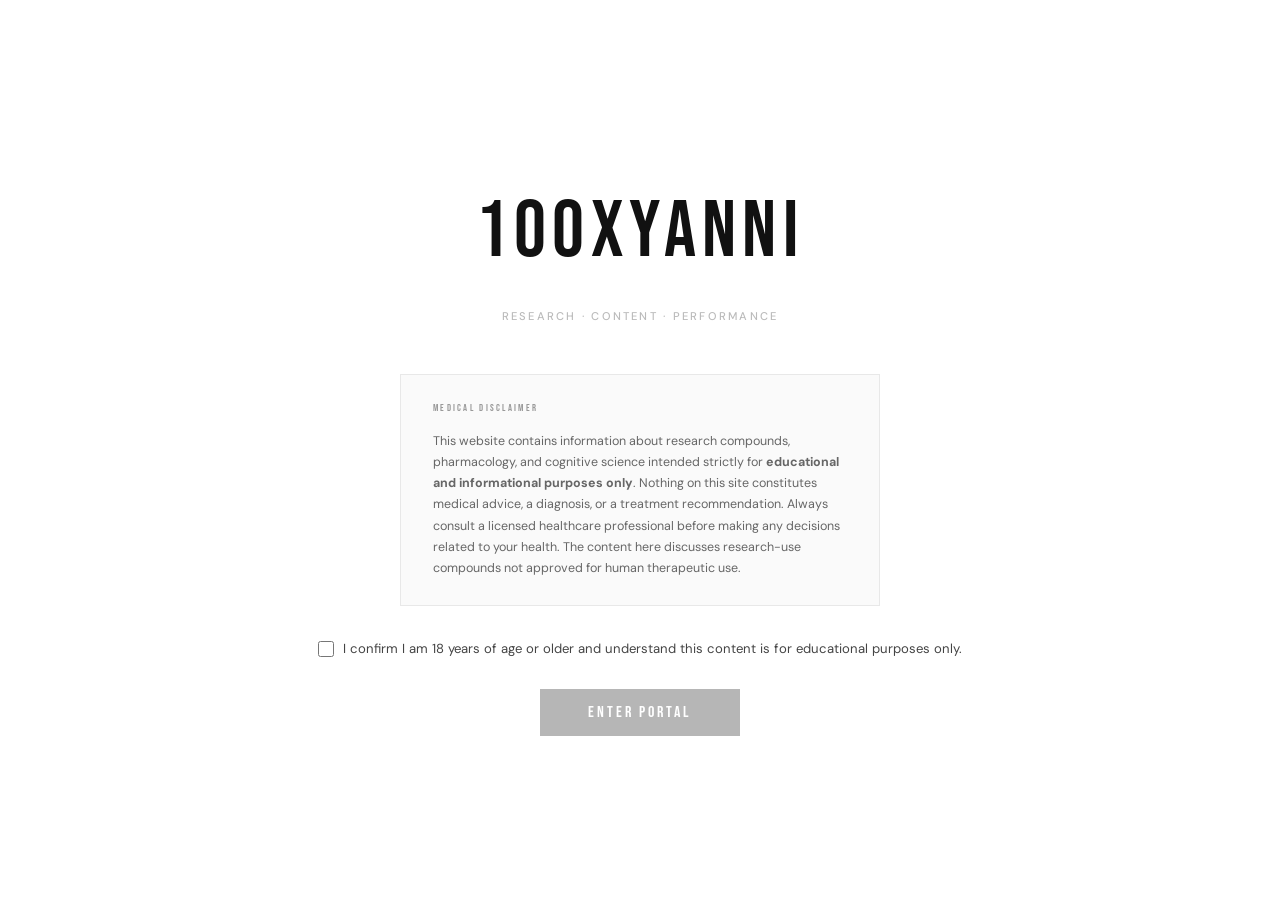
==== index.html @ d6dee9c2 "initial site" ====
<!DOCTYPE html>
<html lang="en">
<head>
  <meta charset="UTF-8" />
  <meta name="viewport" content="width=device-width, initial-scale=1.0" />
  <title>100X Yanni — Research. Content. Performance.</title>
  <link rel="stylesheet" href="assets/style.css" />
  <style>
    /* ── AGE GATE ── */
    #age-gate {
      position: fixed;
      inset: 0;
      background: #fff;
      z-index: 9999;
      display: flex;
      align-items: center;
      justify-content: center;
      flex-direction: column;
      text-align: center;
      padding: 2rem;
    }

    #age-gate .gate-logo {
      font-family: 'Bebas Neue', sans-serif;
      font-size: clamp(2.5rem, 8vw, 5rem);
      letter-spacing: 0.08em;
      color: #111;
      margin-bottom: 0.4rem;
    }

    #age-gate .gate-tagline {
      font-size: 0.7rem;
      font-weight: 500;
      letter-spacing: 0.2em;
      text-transform: uppercase;
      color: #bbb;
      margin-bottom: 3rem;
    }

    #age-gate .disclaimer-box {
      max-width: 480px;
      background: #fafafa;
      border: 1px solid #e8e8e8;
      padding: 1.6rem 2rem;
      margin-bottom: 2rem;
      text-align: left;
    }

    #age-gate .disclaimer-box .d-label {
      font-family: 'Bebas Neue', sans-serif;
      font-size: 0.65rem;
      letter-spacing: 0.22em;
      color: #999;
      margin-bottom: 0.8rem;
      display: block;
    }

    #age-gate .disclaimer-box p {
      font-size: 0.78rem;
      color: #666;
      line-height: 1.7;
    }

    #age-gate .age-check {
      display: flex;
      align-items: center;
      gap: 0.6rem;
      margin-bottom: 1.8rem;
      font-size: 0.82rem;
      color: #444;
      cursor: pointer;
    }

    #age-gate .age-check input {
      width: 16px;
      height: 16px;
      cursor: pointer;
      accent-color: #111;
    }

    #age-gate .enter-btn {
      font-family: 'Bebas Neue', sans-serif;
      font-size: 1rem;
      letter-spacing: 0.18em;
      background: #111;
      color: #fff;
      border: none;
      padding: 14px 48px;
      cursor: pointer;
      opacity: 0.3;
      pointer-events: none;
      transition: opacity 0.2s;
    }

    #age-gate .enter-btn.ready {
      opacity: 1;
      pointer-events: all;
    }

    #age-gate .enter-btn.ready:hover { opacity: 0.8; }

    /* ── SITE (hidden until gate passed) ── */
    #site { display: none; }

    /* ── HERO ── */
    .hero {
      padding: 5rem 2.5rem 4rem;
      max-width: 1100px;
      margin: 0 auto;
      border-bottom: 1px solid var(--border);
    }

    .hero h1 {
      font-family: 'Bebas Neue', sans-serif;
      font-size: clamp(3rem, 7vw, 5.5rem);
      line-height: 0.95;
      letter-spacing: 0.02em;
      color: var(--text);
      max-width: 760px;
      margin-bottom: 1.2rem;
    }

    .hero-sub {
      font-size: 0.9rem;
      color: var(--muted);
      max-width: 480px;
      line-height: 1.7;
      margin-bottom: 2rem;
    }

    .hero-actions { display: flex; align-items: center; gap: 1rem; flex-wrap: wrap; }

    .btn-primary {
      display: inline-block;
      background: var(--text);
      color: var(--bg);
      font-family: 'Bebas Neue', sans-serif;
      font-size: 0.9rem;
      letter-spacing: 0.14em;
      padding: 10px 24px;
      border: 1px solid var(--text);
      transition: opacity 0.15s;
    }

    .btn-primary:hover { opacity: 0.8; }

    .btn-ghost {
      display: inline-block;
      font-family: 'Bebas Neue', sans-serif;
      font-size: 0.9rem;
      letter-spacing: 0.14em;
      color: var(--muted);
      border: 1px solid var(--border);
      padding: 10px 24px;
      transition: border-color 0.15s, color 0.15s;
    }

    .btn-ghost:hover { border-color: var(--text); color: var(--text); }

    /* ── STATS ── */
    .stats {
      display: flex;
      gap: 3rem;
      padding: 1.6rem 2.5rem;
      max-width: 1100px;
      margin: 0 auto;
      border-bottom: 1px solid var(--border);
      flex-wrap: wrap;
    }

    .stat { display: flex; flex-direction: column; gap: 2px; }
    .stat-num { font-family: 'Bebas Neue', sans-serif; font-size: 1.6rem; letter-spacing: 0.04em; color: var(--text); }
    .stat-label { font-size: 0.62rem; font-weight: 500; letter-spacing: 0.1em; text-transform: uppercase; color: var(--muted); }

    /* ── HOME SECTION ── */
    .home-section { max-width: 1100px; margin: 0 auto; padding: 3rem 2.5rem; border-bottom: 1px solid var(--border); }

    .section-hdr { display: flex; align-items: flex-end; justify-content: space-between; margin-bottom: 1.8rem; }
    .section-hdr h2 { font-family: 'Bebas Neue', sans-serif; font-size: 1.4rem; letter-spacing: 0.08em; color: var(--text); }
    .section-hdr a { font-size: 0.68rem; font-weight: 600; letter-spacing: 0.1em; text-transform: uppercase; color: var(--muted); transition: color 0.15s; }
    .section-hdr a:hover { color: var(--text); }

    /* ── VIDEOS ── */
    .video-grid { display: grid; grid-template-columns: 1fr 1fr; gap: 1px; background: var(--border); }

    .vid-card { background: var(--bg); display: flex; flex-direction: column; }

    .vid-card .embed-wrap {
      position: relative;
      padding-bottom: 56.25%;
      background: #f5f5f5;
    }

    .vid-card .embed-wrap iframe {
      position: absolute;
      inset: 0;
      width: 100%;
      height: 100%;
      border: none;
    }

    .vid-card .vid-info { padding: 1.2rem; }

    .vid-card h3 {
      font-family: 'Bebas Neue', sans-serif;
      font-size: 1rem;
      letter-spacing: 0.03em;
      color: var(--text);
      line-height: 1.25;
      margin-bottom: 6px;
    }

    .vid-card .card-meta { font-size: 0.7rem; color: var(--muted); }

    .yt-cta {
      display: inline-flex;
      align-items: center;
      gap: 6px;
      margin-top: 1.5rem;
      font-family: 'Bebas Neue', sans-serif;
      font-size: 0.9rem;
      letter-spacing: 0.14em;
      background: #ff0000;
      color: #fff;
      padding: 10px 22px;
      transition: opacity 0.15s;
    }

    .yt-cta:hover { opacity: 0.85; }
    .yt-cta svg { width: 16px; height: 16px; fill: #fff; }

    /* ── BLOG LIST ── */
    .post-list-rows { display: flex; flex-direction: column; }

    .post-row {
      display: grid;
      grid-template-columns: 70px 1fr 56px;
      gap: 1.2rem;
      align-items: start;
      padding: 1.2rem 0;
      border-bottom: 1px solid var(--border);
      cursor: pointer;
      transition: opacity 0.15s;
    }

    .post-row:hover { opacity: 0.6; }
    .post-row:last-child { border-bottom: none; }
    .post-date { font-size: 0.68rem; color: var(--muted); padding-top: 3px; }
    .post-row-title { font-family: 'Bebas Neue', sans-serif; font-size: 1rem; letter-spacing: 0.03em; color: var(--text); line-height: 1.25; margin-bottom: 3px; }
    .post-row-excerpt { font-size: 0.76rem; color: var(--muted); line-height: 1.5; }
    .post-time { font-size: 0.65rem; color: #ccc; text-align: right; padding-top: 3px; }

    /* ── COGNITIVE CARDS ── */
    .cog-cards { display: grid; grid-template-columns: repeat(3,1fr); gap: 1px; background: var(--border); }

    .cog-card {
      background: var(--bg);
      padding: 1.6rem;
      display: flex;
      flex-direction: column;
      gap: 0.6rem;
      transition: background 0.15s;
    }

    .cog-card:hover { background: var(--bg2); }
    .cog-card .c-type { font-size: 0.6rem; font-weight: 700; letter-spacing: 0.14em; text-transform: uppercase; color: var(--muted); }
    .cog-card .c-name { font-family: 'Bebas Neue', sans-serif; font-size: 1.3rem; letter-spacing: 0.04em; color: var(--text); }
    .cog-card p { font-size: 0.78rem; color: var(--muted); line-height: 1.55; }

    @media (max-width: 760px) {
      .video-grid { grid-template-columns: 1fr; }
      .cog-cards { grid-template-columns: 1fr; }
      .hero { padding: 3rem 1.2rem 2.5rem; }
      .stats, .home-section { padding-left: 1.2rem; padding-right: 1.2rem; }
      .post-row { grid-template-columns: 56px 1fr; }
      .post-time { display: none; }
    }
  </style>
</head>
<body>

  <!-- ── AGE GATE ── -->
  <div id="age-gate">
    <div class="gate-logo">100XYANNI</div>
    <div class="gate-tagline">Research · Content · Performance</div>

    <div class="disclaimer-box">
      <span class="d-label">Medical Disclaimer</span>
      <p>This website contains information about research compounds, pharmacology, and cognitive science intended strictly for <strong>educational and informational purposes only</strong>. Nothing on this site constitutes medical advice, a diagnosis, or a treatment recommendation. Always consult a licensed healthcare professional before making any decisions related to your health. The content here discusses research-use compounds not approved for human therapeutic use.</p>
    </div>

    <label class="age-check">
      <input type="checkbox" id="age-confirm" onchange="checkGate()" />
      I confirm I am 18 years of age or older and understand this content is for educational purposes only.
    </label>

    <button class="enter-btn" id="enter-btn" onclick="enterSite()">Enter Portal</button>
  </div>

  <!-- ── MAIN SITE ── -->
  <div id="site">

    <!-- SOCIAL STRIP -->
    <div class="social-strip">
      <a href="https://www.tiktok.com/@yannijereissati" target="_blank" rel="noopener" class="s-btn">
        <svg viewBox="0 0 24 24" fill="currentColor"><path d="M19.59 6.69a4.83 4.83 0 01-3.77-4.25V2h-3.45v13.67a2.89 2.89 0 01-2.88 2.5 2.89 2.89 0 01-2.89-2.89 2.89 2.89 0 012.89-2.89c.28 0 .54.04.79.1V9.01a6.32 6.32 0 00-.79-.05 6.34 6.34 0 00-6.34 6.34 6.34 6.34 0 006.34 6.34 6.34 6.34 0 006.33-6.34V8.75a8.16 8.16 0 004.77 1.52V6.82a4.85 4.85 0 01-1-.13z"/></svg>
        TikTok
      </a>
      <a href="https://www.instagram.com/100xyanni" target="_blank" rel="noopener" class="s-btn">
        <svg viewBox="0 0 24 24" fill="currentColor"><path d="M12 2.163c3.204 0 3.584.012 4.85.07 3.252.148 4.771 1.691 4.919 4.919.058 1.265.069 1.645.069 4.849 0 3.205-.012 3.584-.069 4.849-.149 3.225-1.664 4.771-4.919 4.919-1.266.058-1.644.07-4.85.07-3.204 0-3.584-.012-4.849-.07-3.26-.149-4.771-1.699-4.919-4.92-.058-1.265-.07-1.644-.07-4.849 0-3.204.013-3.583.07-4.849.149-3.227 1.664-4.771 4.919-4.919 1.266-.057 1.645-.069 4.849-.069zM12 0C8.741 0 8.333.014 7.053.072 2.695.272.273 2.69.073 7.052.014 8.333 0 8.741 0 12c0 3.259.014 3.668.072 4.948.2 4.358 2.618 6.78 6.98 6.98C8.333 23.986 8.741 24 12 24c3.259 0 3.668-.014 4.948-.072 4.354-.2 6.782-2.618 6.979-6.98.059-1.28.073-1.689.073-4.948 0-3.259-.014-3.667-.072-4.947-.196-4.354-2.617-6.78-6.979-6.98C15.668.014 15.259 0 12 0zm0 5.838a6.162 6.162 0 100 12.324 6.162 6.162 0 000-12.324zM12 16a4 4 0 110-8 4 4 0 010 8zm6.406-11.845a1.44 1.44 0 100 2.881 1.44 1.44 0 000-2.881z"/></svg>
        Instagram
      </a>
      <a href="https://www.twitter.com/100xyanni" target="_blank" rel="noopener" class="s-btn">
        <svg viewBox="0 0 24 24" fill="currentColor"><path d="M18.244 2.25h3.308l-7.227 8.26 8.502 11.24H16.17l-4.714-6.231-5.401 6.231H2.748l7.73-8.835L1.254 2.25H8.08l4.259 5.63L18.244 2.25zm-1.161 17.52h1.833L7.084 4.126H5.117L17.083 19.77z"/></svg>
        X
      </a>
    </div>

    <!-- NAV -->
    <nav>
      <a href="index.html" class="nav-logo">100XYANNI</a>
      <ul class="nav-links">
        <li><a href="blog/index.html">Blog</a></li>
        <li><a href="videos.html">Videos</a></li>
        <li><a href="cognitive/index.html">Cognitive</a></li>
        <li><a href="sources.html">Sources</a></li>
      </ul>
    </nav>

    <!-- HERO -->
    <section class="hero">
      <p class="section-label">Research · Content · Performance</p>
      <h1>The Research Broken Down For You</h1>
      <p class="hero-sub">Deep dives into compounds, protocols, and the science behind performance — written to accompany the videos and go further than what fits on screen.</p>
      <div class="hero-actions">
        <a href="blog/index.html" class="btn-primary">Read the Blog</a>
        <a href="videos.html" class="btn-ghost">Watch the Videos</a>
      </div>
    </section>

    <!-- STATS -->
    <div class="stats">
      <div class="stat"><span class="stat-num">40+</span><span class="stat-label">Research Posts</span></div>
      <div class="stat"><span class="stat-num">20+</span><span class="stat-label">Topics Covered</span></div>
      <div class="stat"><span class="stat-num">200+</span><span class="stat-label">Sources Cited</span></div>
      <div class="stat"><span class="stat-num">100X</span><span class="stat-label">The Standard</span></div>
    </div>

    <!-- VIDEOS -->
    <section class="home-section">
      <div class="section-hdr">
        <h2>Latest Videos</h2>
        <a href="https://www.youtube.com/@yannislongevity" target="_blank" rel="noopener">View Channel →</a>
      </div>

      <div class="video-grid">

        <div class="vid-card">
          <div class="embed-wrap">
            <!-- VIDEO 1: "The Most Important Molecule For Cognition" -->
            <!-- Replace g7FVEpNlcwI with the ID from your YouTube URL e.g. youtube.com/watch?v=XXXXX -->
            <iframe
              src="https://www.youtube.com/embed/g7FVEpNlcwI"
              title="The Most Important Molecule For Cognition"
              allow="accelerometer; autoplay; clipboard-write; encrypted-media; gyroscope; picture-in-picture"
              allowfullscreen>
            </iframe>
          </div>
          <div class="vid-info">
            <h3>The Most Important Molecule For Cognition</h3>
            <div class="card-meta">@yannislongevity · 11:12</div>
          </div>
        </div>

        <div class="vid-card">
          <div class="embed-wrap">
            <!-- VIDEO 2: "What Is Cognition" -->
            <!-- Replace OhibuKfQvb4 with the ID from your YouTube URL -->
            <iframe
              src="https://www.youtube.com/embed/OhibuKfQvb4"
              title="What Is Cognition"
              allow="accelerometer; autoplay; clipboard-write; encrypted-media; gyroscope; picture-in-picture"
              allowfullscreen>
            </iframe>
          </div>
          <div class="vid-info">
            <h3>What Is Cognition</h3>
            <div class="card-meta">@yannislongevity · 13:05</div>
          </div>
        </div>

      </div>

      <div style="margin-top:1.5rem">
        <a href="https://www.youtube.com/@yannislongevity" target="_blank" rel="noopener" class="yt-cta">
          <svg viewBox="0 0 24 24"><path d="M23.498 6.186a3.016 3.016 0 00-2.122-2.136C19.505 3.545 12 3.545 12 3.545s-7.505 0-9.377.505A3.017 3.017 0 00.502 6.186C0 8.07 0 12 0 12s0 3.93.502 5.814a3.016 3.016 0 002.122 2.136c1.871.505 9.376.505 9.376.505s7.505 0 9.377-.505a3.015 3.015 0 002.122-2.136C24 15.93 24 12 24 12s0-3.93-.502-5.814zM9.545 15.568V8.432L15.818 12l-6.273 3.568z"/></svg>
          Watch on YouTube
        </a>
      </div>
    </section>

    <!-- LATEST POSTS -->
    <section class="home-section">
      <div class="section-hdr">
        <h2>Latest Posts</h2>
        <a href="blog/index.html">All Posts →</a>
      </div>
      <div class="post-list-rows">
        <a href="blog/post-template.html" class="post-row">
          <span class="post-date">Jun 20</span>
          <div>
            <div class="post-row-title">BPC-157: The Repair Peptide They Don't Talk About</div>
            <div class="post-row-excerpt">Gut-derived peptide, tendon repair, dopamine modulation, and what the research actually shows.</div>
          </div>
          <span class="post-time">12 min</span>
        </a>
        <a href="blog/post-template.html" class="post-row">
          <span class="post-date">Jun 14</span>
          <div>
            <div class="post-row-title">Retatrutide: What the GLP-1 Conversation Is Missing</div>
            <div class="post-row-excerpt">Triple agonist mechanism and body composition data in research context.</div>
          </div>
          <span class="post-time">10 min</span>
        </a>
        <a href="blog/post-template.html" class="post-row">
          <span class="post-date">Jun 8</span>
          <div>
            <div class="post-row-title">The Recomp Stack: How These Compounds Work Together</div>
            <div class="post-row-excerpt">Mechanistic breakdown of fat loss and muscle retention in a research context.</div>
          </div>
          <span class="post-time">14 min</span>
        </a>
        <a href="blog/post-template.html" class="post-row">
          <span class="post-date">May 22</span>
          <div>
            <div class="post-row-title">Semax and Selank: The Cognitive Stack</div>
            <div class="post-row-excerpt">BDNF upregulation, anxiolysis, and nootropic properties that hold up in the literature.</div>
          </div>
          <span class="post-time">11 min</span>
        </a>
      </div>
    </section>

    <!-- COGNITIVE -->
    <section class="home-section">
      <div class="section-hdr">
        <h2>Cognitive</h2>
        <a href="cognitive/index.html">All Lessons →</a>
      </div>
      <div class="cog-cards">
        <a href="cognitive/bdnf.html" class="cog-card">
          <div class="c-type">Growth Factor</div>
          <div class="c-name">BDNF</div>
          <p>What upregulates it, lifestyle inputs, peptides, and pharmacological connections.</p>
        </a>
        <a href="cognitive/ssri.html" class="cog-card">
          <div class="c-type">Pharmacology</div>
          <div class="c-name">SSRIs & SNRIs</div>
          <p>Mechanism, the chemical imbalance myth, cognitive effects, BDNF link.</p>
        </a>
        <a href="cognitive/amphetamines.html" class="cog-card">
          <div class="c-type">Stimulant</div>
          <div class="c-name">Amphetamines</div>
          <p>Reverse transport, VMAT2 disruption, tolerance, dopamine downregulation.</p>
        </a>
        <a href="cognitive/wakefulness.html" class="cog-card">
          <div class="c-type">Wakefulness</div>
          <div class="c-name">Modafinil & Caffeine</div>
          <p>Orexin system, adenosine antagonism, strategic use.</p>
        </a>
        <a href="cognitive/index.html" class="cog-card">
          <div class="c-type">Neurotransmitter</div>
          <div class="c-name">Dopamine</div>
          <p>Executive function, working memory, reward pathways, PFC signaling.</p>
        </a>
        <a href="cognitive/index.html" class="cog-card">
          <div class="c-type">Neurotransmitter</div>
          <div class="c-name">Serotonin</div>
          <p>5-HT receptor subtypes, mood, memory consolidation, appetite.</p>
        </a>
      </div>
    </section>

    <footer>
      <span class="footer-logo">100XYANNI</span>
      <span class="footer-note">All content is for educational and informational purposes only.</span>
    </footer>

  </div><!-- end #site -->

  <script>
    function checkGate() {
      const checked = document.getElementById('age-confirm').checked;
      const btn = document.getElementById('enter-btn');
      btn.classList.toggle('ready', checked);
    }

    function enterSite() {
      if (!document.getElementById('age-confirm').checked) return;
      document.getElementById('age-gate').style.display = 'none';
      document.getElementById('site').style.display = 'block';
    }
  </script>


  <script>
    // Secret admin access — type yannilogin anywhere on the page
    let _buf = '';
    document.addEventListener('keydown', function(e) {
      _buf += e.key.toLowerCase();
      if (_buf.length > 12) _buf = _buf.slice(-12);
      if (_buf.includes('yannilogin')) {
        window.location.href = 'admin.html';
      }
    });
  </script>

</body>
</html>
---- assets/style.css ----
@import url('https://fonts.googleapis.com/css2?family=Bebas+Neue&family=DM+Sans:opsz,wght@9..40,400;9..40,500;9..40,600&display=swap');

:root {
  --bg:     #ffffff;
  --bg2:    #fafafa;
  --bg3:    #f5f5f5;
  --text:   #111111;
  --muted:  #999999;
  --border: #e8e8e8;
  --blue:   #0066cc;
}

* { margin: 0; padding: 0; box-sizing: border-box; }
html { font-size: 16px; scroll-behavior: smooth; }

body {
  background: var(--bg);
  color: var(--text);
  font-family: 'DM Sans', sans-serif;
  line-height: 1.7;
  -webkit-font-smoothing: antialiased;
}

a, a:link, a:visited { color: inherit; text-decoration: none; }
a:hover { text-decoration: none; }
img { display: block; max-width: 100%; }

/* ── SOCIAL STRIP ── */
.social-strip {
  display: flex;
  justify-content: flex-end;
  gap: 12px;
  padding: 10px 2.5rem;
  border-bottom: 1px solid var(--border);
  background: var(--bg);
}

.s-btn {
  display: inline-flex;
  align-items: center;
  gap: 5px;
  font-size: 11px;
  font-weight: 600;
  letter-spacing: 0.06em;
  color: var(--muted);
  cursor: pointer;
  background: none;
  border: none;
  transition: color 0.15s;
  font-family: 'DM Sans', sans-serif;
}

.s-btn:hover { color: var(--text); }
.s-btn svg { width: 13px; height: 13px; flex-shrink: 0; }

/* ── NAV ── */
nav {
  display: flex;
  align-items: center;
  justify-content: space-between;
  padding: 1.1rem 2.5rem;
  border-bottom: 1px solid var(--border);
  position: sticky;
  top: 0;
  background: var(--bg);
  z-index: 100;
}

.nav-logo {
  font-family: 'Bebas Neue', sans-serif;
  font-size: 1.5rem;
  letter-spacing: 0.1em;
  color: var(--text);
  text-decoration: none;
}

.nav-links {
  display: flex;
  gap: 2rem;
  list-style: none;
}

.nav-links a,
.nav-links a:link,
.nav-links a:visited {
  font-family: 'Bebas Neue', sans-serif;
  font-size: 0.95rem;
  letter-spacing: 0.12em;
  text-transform: uppercase;
  color: var(--muted);
  text-decoration: none;
  transition: color 0.15s;
}

.nav-links a:hover,
.nav-links a.active { color: var(--text); }

/* ── FOOTER ── */
footer {
  border-top: 1px solid var(--border);
  padding: 2rem 2.5rem;
  display: flex;
  align-items: center;
  justify-content: space-between;
  margin-top: 0;
}

.footer-logo {
  font-family: 'Bebas Neue', sans-serif;
  font-size: 1rem;
  letter-spacing: 0.1em;
  color: var(--muted);
}

.footer-note {
  font-size: 0.7rem;
  color: #ccc;
  letter-spacing: 0.03em;
}

/* ── SECTION LABEL ── */
.section-label {
  font-family: 'Bebas Neue', sans-serif;
  font-size: 0.65rem;
  letter-spacing: 0.22em;
  color: var(--muted);
  text-transform: uppercase;
  margin-bottom: 1rem;
}

/* ── TAGS ── */
.tag {
  display: inline-block;
  font-size: 0.62rem;
  font-weight: 600;
  letter-spacing: 0.08em;
  text-transform: uppercase;
  padding: 0.2rem 0.6rem;
  border: 1px solid var(--border);
  color: var(--muted);
}

/* ── GRIDS ── */
.grid-2 { display: grid; grid-template-columns: repeat(2, 1fr); gap: 1px; background: var(--border); }
.grid-3 { display: grid; grid-template-columns: repeat(3, 1fr); gap: 1px; background: var(--border); }

@media (max-width: 900px) { .grid-3 { grid-template-columns: repeat(2, 1fr); } }
@media (max-width: 640px) {
  .grid-2, .grid-3 { grid-template-columns: 1fr; }
  nav { padding: 1rem 1.2rem; }
  .nav-links { gap: 1rem; }
}

/* ── POST CARD ── */
.post-card {
  background: var(--bg);
  padding: 1.6rem;
  display: flex;
  flex-direction: column;
  gap: 0.8rem;
  transition: background 0.15s;
  cursor: pointer;
}

.post-card:hover { background: var(--bg2); }

.post-card .card-meta {
  display: flex;
  align-items: center;
  gap: 0.8rem;
  font-size: 0.7rem;
  color: var(--muted);
}

.post-card h3 {
  font-family: 'Bebas Neue', sans-serif;
  font-size: 1.1rem;
  letter-spacing: 0.03em;
  line-height: 1.25;
  color: var(--text);
}

.post-card p {
  font-size: 0.82rem;
  color: var(--muted);
  line-height: 1.6;
}

.post-card .read-link {
  font-size: 0.68rem;
  font-weight: 600;
  letter-spacing: 0.1em;
  text-transform: uppercase;
  color: var(--muted);
  margin-top: auto;
}

/* ── VIDEO CARD ── */
.video-card {
  background: var(--bg);
  display: flex;
  flex-direction: column;
  gap: 0;
}

.video-card .embed-wrap {
  position: relative;
  padding-bottom: 56.25%;
  background: var(--bg3);
  border-bottom: 1px solid var(--border);
}

.video-card .embed-wrap iframe {
  position: absolute;
  inset: 0;
  width: 100%;
  height: 100%;
  border: none;
}

.video-card .vid-info { padding: 1.2rem; }

.video-card h3 {
  font-family: 'Bebas Neue', sans-serif;
  font-size: 1rem;
  letter-spacing: 0.03em;
  color: var(--text);
  line-height: 1.25;
  margin-bottom: 4px;
}

.video-card .card-meta {
  font-size: 0.7rem;
  color: var(--muted);
}

/* ── COMPOUND CARD ── */
.compound-card {
  background: var(--bg);
  padding: 1.6rem;
  display: flex;
  flex-direction: column;
  gap: 0.6rem;
  transition: background 0.15s;
  cursor: pointer;
}

.compound-card:hover { background: var(--bg2); }

.compound-card .compound-name {
  font-family: 'Bebas Neue', sans-serif;
  font-size: 1.35rem;
  letter-spacing: 0.04em;
  color: var(--text);
}

.compound-card p {
  font-size: 0.78rem;
  color: var(--muted);
  line-height: 1.55;
}

/* ── SOURCE ROW ── */
.source-group { margin-bottom: 2.5rem; }

.source-group-title {
  font-family: 'Bebas Neue', sans-serif;
  font-size: 0.75rem;
  letter-spacing: 0.18em;
  color: var(--muted);
  text-transform: uppercase;
  margin-bottom: 0;
  padding: 0.6rem 0;
  border-bottom: 1px solid var(--border);
}

.source-item {
  display: flex;
  justify-content: space-between;
  align-items: flex-start;
  gap: 1.5rem;
  padding: 0.9rem 0;
  border-bottom: 1px solid var(--border);
  font-size: 0.83rem;
}

.source-item .source-title { color: var(--text); flex: 1; line-height: 1.5; }
.source-item .source-journal { font-size: 0.7rem; color: var(--muted); margin-top: 2px; }

.source-item a {
  font-size: 0.65rem;
  font-weight: 700;
  letter-spacing: 0.1em;
  text-transform: uppercase;
  color: var(--blue);
  white-space: nowrap;
  flex-shrink: 0;
  padding-top: 3px;
}

.source-item a:hover { text-decoration: underline; }

/* ── PAGE WRAPPER ── */
.page-wrap { max-width: 1100px; margin: 0 auto; padding: 3.5rem 2.5rem; }
.page-wrap.narrow { max-width: 720px; padding: 3.5rem 2rem; }

/* ── POST BODY ── */
.post-back {
  display: inline-flex;
  align-items: center;
  gap: 0.4rem;
  font-size: 0.7rem;
  font-weight: 600;
  letter-spacing: 0.1em;
  text-transform: uppercase;
  color: var(--muted);
  margin-bottom: 2rem;
  transition: color 0.15s;
}

.post-back:hover { color: var(--text); }

.post-body h2 {
  font-family: 'Bebas Neue', sans-serif;
  font-size: 1rem;
  letter-spacing: 0.12em;
  color: var(--text);
  margin: 2.2rem 0 0.7rem;
  padding-bottom: 0.5rem;
  border-bottom: 1px solid var(--border);
}

.post-body h3 {
  font-size: 0.9rem;
  font-weight: 600;
  color: var(--text);
  margin: 1.5rem 0 0.5rem;
}

.post-body p {
  font-size: 0.92rem;
  color: #444;
  line-height: 1.85;
  margin-bottom: 1rem;
}

.key-box {
  background: var(--bg2);
  border: 1px solid var(--border);
  border-left: 2px solid var(--text);
  padding: 1rem 1.3rem;
  margin: 1.5rem 0;
}

.key-box .key-label {
  font-size: 0.62rem;
  font-weight: 700;
  letter-spacing: 0.16em;
  text-transform: uppercase;
  color: var(--text);
  margin-bottom: 0.4rem;
}

.key-box p { font-size: 0.85rem; color: #666; margin: 0; line-height: 1.65; }

.warn-box {
  background: var(--bg2);
  border: 1px solid var(--border);
  border-left: 2px solid #999;
  padding: 1rem 1.3rem;
  margin: 1.5rem 0;
}

.warn-box .warn-label {
  font-size: 0.62rem;
  font-weight: 700;
  letter-spacing: 0.16em;
  text-transform: uppercase;
  color: #999;
  margin-bottom: 0.4rem;
}

.warn-box p { font-size: 0.85rem; color: #666; margin: 0; line-height: 1.65; }

.video-callout {
  display: flex;
  align-items: center;
  gap: 0.8rem;
  background: var(--bg2);
  border: 1px solid var(--border);
  padding: 0.9rem 1.2rem;
  margin-bottom: 2.5rem;
  font-size: 0.85rem;
  color: var(--muted);
}

.video-callout a { color: var(--text); font-weight: 600; text-decoration: underline; }

.cite { color: var(--blue); font-size: 0.78em; vertical-align: super; font-weight: 600; }

.references { margin-top: 2.5rem; padding-top: 1.5rem; border-top: 1px solid var(--border); }
.references h2 { font-family: 'Bebas Neue', sans-serif; font-size: 0.75rem; letter-spacing: 0.18em; color: var(--muted); margin-bottom: 0.8rem; }
.references ol { list-style: decimal; padding-left: 1.3rem; }
.references ol li { font-size: 0.74rem; color: #999; line-height: 1.6; margin-bottom: 0.4rem; }
.references ol li a { color: var(--blue); }
.references ol li a:hover { text-decoration: underline; }

/* ── DRUG TABLE ── */
.drug-table { width: 100%; border-collapse: collapse; margin: 1.2rem 0; font-size: 0.8rem; }
.drug-table th { font-family: 'Bebas Neue', sans-serif; font-size: 0.65rem; letter-spacing: 0.14em; text-transform: uppercase; color: var(--muted); text-align: left; padding: 0.5rem 0.8rem; border-bottom: 1px solid var(--border); }
.drug-table td { color: #444; padding: 0.7rem 0.8rem; border-bottom: 1px solid var(--border); line-height: 1.5; vertical-align: top; }
.drug-table tr:hover td { background: var(--bg2); }
.drug-name { color: var(--text); font-weight: 600; }

/* ── LESSON LAYOUT ── */
.lesson-wrap { display: grid; grid-template-columns: 200px 1fr; max-width: 1000px; margin: 0 auto; padding: 0 2.5rem; align-items: start; }
.lesson-toc { position: sticky; top: 5rem; padding: 3rem 2rem 3rem 0; border-right: 1px solid var(--border); }
.toc-label { font-family: 'Bebas Neue', sans-serif; font-size: 0.62rem; letter-spacing: 0.2em; color: var(--muted); margin-bottom: 1rem; }
.toc-list { list-style: none; }
.toc-list a, .toc-list a:link, .toc-list a:visited { font-size: 0.76rem; color: var(--muted); padding: 0.3rem 0.7rem; display: block; border-left: 1px solid transparent; transition: all 0.15s; text-decoration: none; }
.toc-list a:hover { color: var(--text); border-left-color: #ccc; }
.toc-list a.active { color: var(--text); border-left-color: var(--text); }
.lesson-body { padding: 3rem 0 4rem 2.5rem; }
.lesson-header { margin-bottom: 2.5rem; padding-bottom: 2rem; border-bottom: 1px solid var(--border); }
.lesson-header h1 { font-family: 'Bebas Neue', sans-serif; font-size: clamp(2rem, 5vw, 3.2rem); letter-spacing: 0.04em; line-height: 0.95; color: var(--text); margin-bottom: 0.5rem; }
.lesson-header .subtitle { font-family: 'Bebas Neue', sans-serif; font-size: 0.95rem; letter-spacing: 0.06em; color: var(--muted); margin-bottom: 1rem; }
.lesson-meta { display: flex; gap: 1rem; font-size: 0.7rem; color: var(--muted); letter-spacing: 0.04em; flex-wrap: wrap; }
.lesson-section { margin-bottom: 3rem; scroll-margin-top: 5rem; }
.lesson-section h2 { font-family: 'Bebas Neue', sans-serif; font-size: 1.05rem; letter-spacing: 0.12em; color: var(--text); margin-bottom: 1rem; padding-bottom: 0.5rem; border-bottom: 1px solid var(--border); }
.lesson-section h3 { font-size: 0.88rem; font-weight: 600; color: var(--text); margin: 1.5rem 0 0.5rem; }
.lesson-section p { font-size: 0.9rem; color: #444; line-height: 1.85; margin-bottom: 1rem; }

/* upregulator grid */
.upregulator-grid { display: grid; grid-template-columns: 1fr 1fr; gap: 1px; background: var(--border); margin: 1.2rem 0; }
.upreg-card { background: var(--bg); padding: 1.1rem; display: flex; flex-direction: column; gap: 0.4rem; }
.upreg-card .upreg-header { display: flex; align-items: center; justify-content: space-between; gap: 0.5rem; }
.upreg-card .upreg-name { font-size: 0.85rem; font-weight: 600; color: var(--text); }
.upreg-card .upreg-tier { font-size: 0.58rem; font-weight: 700; letter-spacing: 0.1em; text-transform: uppercase; padding: 0.15rem 0.5rem; flex-shrink: 0; }
.tier-1 { background: var(--text); color: var(--bg); }
.tier-2 { background: var(--bg3); color: var(--muted); border: 1px solid var(--border); }
.upreg-card p { font-size: 0.76rem; color: var(--muted); line-height: 1.55; margin: 0; }

/* compare grid */
.compare-grid { display: grid; grid-template-columns: 1fr 1fr; gap: 1px; background: var(--border); margin: 1.2rem 0; }
.compare-card { background: var(--bg); padding: 1.2rem; }
.compare-card h4 { font-family: 'Bebas Neue', sans-serif; font-size: 0.9rem; letter-spacing: 0.08em; color: var(--text); margin-bottom: 0.7rem; padding-bottom: 0.4rem; border-bottom: 1px solid var(--border); }
.compare-card ul { list-style: none; }
.compare-card ul li { font-size: 0.76rem; color: var(--muted); padding: 0.28rem 0; border-bottom: 1px solid var(--border); line-height: 1.5; }
.compare-card ul li:last-child { border-bottom: none; }

/* cognitive hub */
.lesson-grid { display: grid; grid-template-columns: repeat(3, 1fr); gap: 1px; background: var(--border); }
.lesson-card { background: var(--bg); padding: 1.5rem; display: flex; flex-direction: column; gap: 0.6rem; transition: background 0.15s; cursor: pointer; }
.lesson-card:hover { background: var(--bg2); }
.lesson-card.featured { grid-column: span 3; display: grid; grid-template-columns: 1fr 2fr; gap: 2rem; align-items: start; padding: 2rem; }
.lesson-card .l-type { font-size: 0.6rem; font-weight: 700; letter-spacing: 0.16em; text-transform: uppercase; color: var(--muted); }
.lesson-card .l-name { font-family: 'Bebas Neue', sans-serif; font-size: 1.1rem; letter-spacing: 0.03em; color: var(--text); line-height: 1.2; }
.lesson-card .l-aka { font-size: 0.7rem; color: #ccc; }
.lesson-card p { font-size: 0.78rem; color: var(--muted); line-height: 1.6; flex: 1; }
.lesson-card .l-link { font-size: 0.65rem; font-weight: 700; letter-spacing: 0.1em; text-transform: uppercase; color: var(--text); margin-top: auto; }

@media (max-width: 800px) {
  .lesson-wrap { grid-template-columns: 1fr; padding: 0 1.2rem; }
  .lesson-toc { display: none; }
  .lesson-body { padding: 2rem 0; }
  .upregulator-grid, .compare-grid { grid-template-columns: 1fr; }
  .lesson-grid { grid-template-columns: 1fr; }
  .lesson-card.featured { grid-column: span 1; grid-template-columns: 1fr; }
}

.section-break { border: none; border-top: 1px solid var(--border); margin: 2.5rem 0; }

/* cognitive category */
.cog-category { margin-bottom: 3rem; }
.cog-category-header { display: flex; align-items: baseline; gap: 1rem; margin-bottom: 1.2rem; padding-bottom: 0.6rem; border-bottom: 1px solid var(--border); }
.cog-category-header h2 { font-family: 'Bebas Neue', sans-serif; font-size: 1.2rem; letter-spacing: 0.1em; color: var(--text); }
.cog-category-header span { font-size: 0.66rem; font-weight: 600; letter-spacing: 0.1em; text-transform: uppercase; color: var(--muted); }
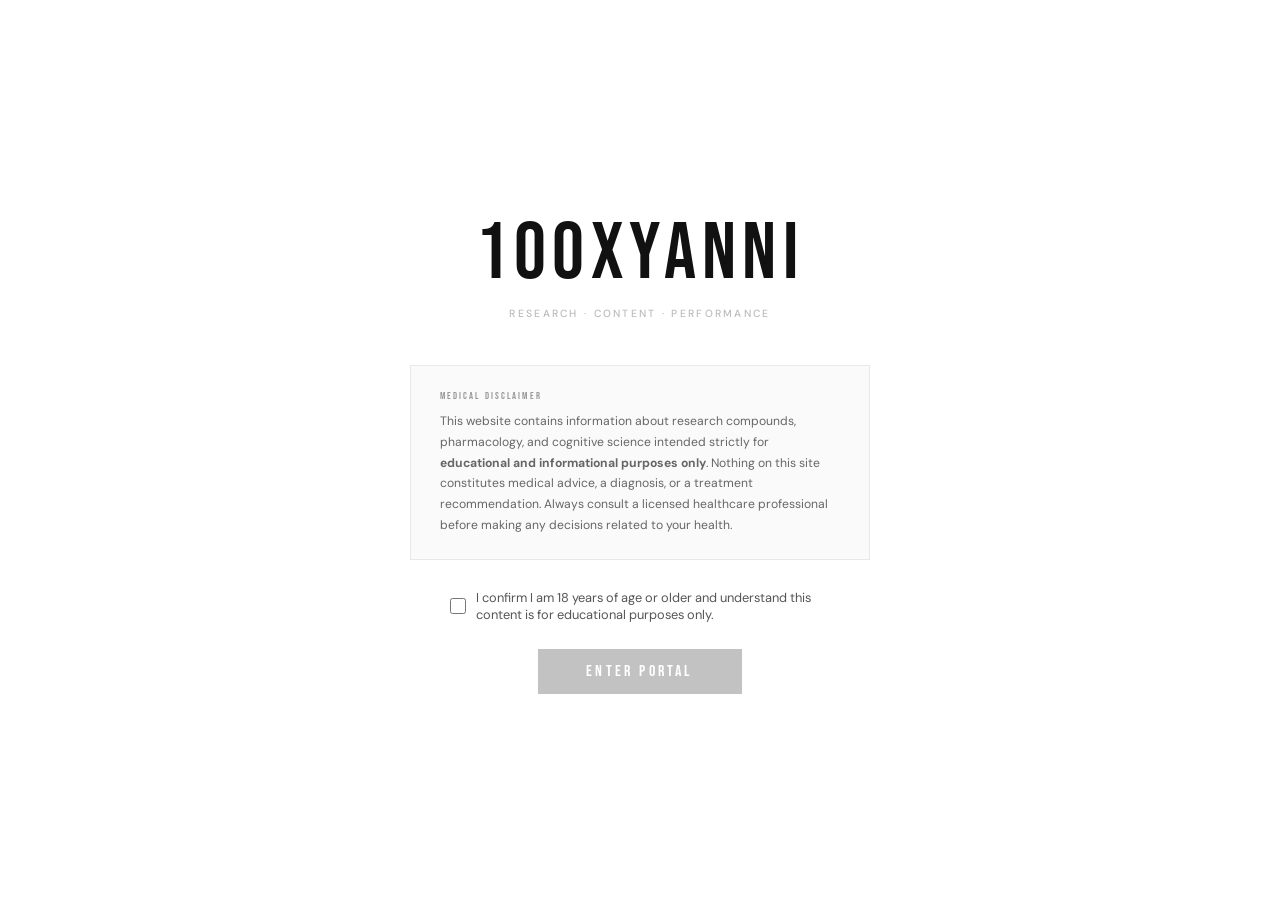
==== commit 993e1b94: "fix social icons, video thumbnails, clean homepage" ====
--- a/index.html
+++ b/index.html
@@ -4,516 +4,323 @@
   <meta charset="UTF-8" />
   <meta name="viewport" content="width=device-width, initial-scale=1.0" />
   <title>100X Yanni — Research. Content. Performance.</title>
-  <link rel="stylesheet" href="assets/style.css" />
+  <link rel="preconnect" href="https://fonts.googleapis.com" />
+  <link rel="preconnect" href="https://fonts.gstatic.com" crossorigin />
+  <link href="https://fonts.googleapis.com/css2?family=Bebas+Neue&family=DM+Sans:wght@400;500;600&display=swap" rel="stylesheet" />
   <style>
-    /* ── AGE GATE ── */
+    *, *::before, *::after { box-sizing: border-box; margin: 0; padding: 0; }
+    html { font-size: 16px; scroll-behavior: smooth; }
+    body { background: #ffffff; color: #111111; font-family: 'DM Sans', sans-serif; -webkit-font-smoothing: antialiased; }
+    a { color: inherit; text-decoration: none; }
+
+    /* AGE GATE */
     #age-gate {
-      position: fixed;
-      inset: 0;
-      background: #fff;
-      z-index: 9999;
-      display: flex;
-      align-items: center;
-      justify-content: center;
-      flex-direction: column;
-      text-align: center;
-      padding: 2rem;
-    }
-
-    #age-gate .gate-logo {
-      font-family: 'Bebas Neue', sans-serif;
-      font-size: clamp(2.5rem, 8vw, 5rem);
-      letter-spacing: 0.08em;
-      color: #111;
-      margin-bottom: 0.4rem;
-    }
-
-    #age-gate .gate-tagline {
-      font-size: 0.7rem;
-      font-weight: 500;
-      letter-spacing: 0.2em;
-      text-transform: uppercase;
-      color: #bbb;
-      margin-bottom: 3rem;
-    }
-
-    #age-gate .disclaimer-box {
-      max-width: 480px;
-      background: #fafafa;
-      border: 1px solid #e8e8e8;
-      padding: 1.6rem 2rem;
-      margin-bottom: 2rem;
-      text-align: left;
-    }
-
-    #age-gate .disclaimer-box .d-label {
-      font-family: 'Bebas Neue', sans-serif;
-      font-size: 0.65rem;
-      letter-spacing: 0.22em;
-      color: #999;
-      margin-bottom: 0.8rem;
-      display: block;
-    }
-
-    #age-gate .disclaimer-box p {
-      font-size: 0.78rem;
-      color: #666;
-      line-height: 1.7;
-    }
-
-    #age-gate .age-check {
-      display: flex;
-      align-items: center;
-      gap: 0.6rem;
-      margin-bottom: 1.8rem;
-      font-size: 0.82rem;
-      color: #444;
-      cursor: pointer;
-    }
-
-    #age-gate .age-check input {
-      width: 16px;
-      height: 16px;
-      cursor: pointer;
-      accent-color: #111;
-    }
-
-    #age-gate .enter-btn {
-      font-family: 'Bebas Neue', sans-serif;
-      font-size: 1rem;
-      letter-spacing: 0.18em;
-      background: #111;
-      color: #fff;
-      border: none;
-      padding: 14px 48px;
-      cursor: pointer;
-      opacity: 0.3;
-      pointer-events: none;
-      transition: opacity 0.2s;
-    }
-
-    #age-gate .enter-btn.ready {
-      opacity: 1;
-      pointer-events: all;
-    }
-
-    #age-gate .enter-btn.ready:hover { opacity: 0.8; }
-
-    /* ── SITE (hidden until gate passed) ── */
+      position: fixed; inset: 0; background: #fff; z-index: 9999;
+      display: flex; align-items: center; justify-content: center;
+      flex-direction: column; text-align: center; padding: 2rem;
+    }
+    .gate-logo { font-family: 'Bebas Neue', sans-serif; font-size: clamp(2.8rem, 8vw, 5rem); letter-spacing: .08em; color: #111; margin-bottom: .3rem; }
+    .gate-tag  { font-size: .65rem; font-weight: 500; letter-spacing: .22em; text-transform: uppercase; color: #bbb; margin-bottom: 2.8rem; }
+    .disc-box  { max-width: 460px; background: #fafafa; border: 1px solid #e8e8e8; padding: 1.5rem 1.8rem; margin-bottom: 1.8rem; text-align: left; }
+    .disc-lbl  { display: block; font-family: 'Bebas Neue', sans-serif; font-size: .6rem; letter-spacing: .22em; color: #999; margin-bottom: .6rem; }
+    .disc-box p { font-size: .76rem; color: #666; line-height: 1.7; }
+    .age-chk   { display: flex; align-items: center; gap: .6rem; margin-bottom: 1.6rem; font-size: .8rem; color: #555; cursor: pointer; max-width: 380px; text-align: left; }
+    .age-chk input { width: 16px; height: 16px; cursor: pointer; accent-color: #111; flex-shrink: 0; }
+    .enter-btn {
+      font-family: 'Bebas Neue', sans-serif; font-size: 1rem; letter-spacing: .2em;
+      background: #111; color: #fff; border: none; padding: 13px 48px;
+      cursor: pointer; opacity: .25; pointer-events: none; transition: opacity .2s;
+    }
+    .enter-btn.ready { opacity: 1; pointer-events: all; }
+    .enter-btn.ready:hover { opacity: .8; }
+
+    /* SITE */
     #site { display: none; }
 
-    /* ── HERO ── */
-    .hero {
-      padding: 5rem 2.5rem 4rem;
-      max-width: 1100px;
-      margin: 0 auto;
-      border-bottom: 1px solid var(--border);
-    }
-
+    /* SOCIAL STRIP */
+    .social-strip {
+      display: flex; justify-content: flex-end; align-items: center;
+      gap: 16px; padding: 10px 28px;
+      background: #fff; border-bottom: 1px solid #e8e8e8;
+    }
+    .soc-btn {
+      display: inline-flex; align-items: center; gap: 6px;
+      font-family: 'DM Sans', sans-serif; font-size: 11px; font-weight: 600;
+      letter-spacing: .06em; color: #888; text-decoration: none;
+      transition: color .15s;
+    }
+    .soc-btn:hover { color: #111; }
+    .soc-btn svg { width: 14px; height: 14px; fill: #888; flex-shrink: 0; display: block; }
+    .soc-btn:hover svg { fill: #111; }
+
+    /* NAV */
+    nav {
+      display: flex; align-items: center; justify-content: space-between;
+      padding: 14px 28px; border-bottom: 1px solid #e8e8e8;
+      position: sticky; top: 0; background: #fff; z-index: 100;
+    }
+    .nav-logo { font-family: 'Bebas Neue', sans-serif; font-size: 1.5rem; letter-spacing: .1em; color: #111; }
+    .nav-links { display: flex; gap: 28px; list-style: none; }
+    .nav-links a { font-family: 'Bebas Neue', sans-serif; font-size: .9rem; letter-spacing: .13em; color: #aaa; transition: color .15s; }
+    .nav-links a:hover { color: #111; }
+
+    /* HERO */
+    .hero { padding: 6rem 2rem 5rem; text-align: center; border-bottom: 1px solid #e8e8e8; }
+    .eyebrow { font-family: 'Bebas Neue', sans-serif; font-size: .62rem; letter-spacing: .28em; color: #ccc; margin-bottom: 1.4rem; }
     .hero h1 {
       font-family: 'Bebas Neue', sans-serif;
-      font-size: clamp(3rem, 7vw, 5.5rem);
-      line-height: 0.95;
-      letter-spacing: 0.02em;
-      color: var(--text);
-      max-width: 760px;
-      margin-bottom: 1.2rem;
-    }
-
-    .hero-sub {
-      font-size: 0.9rem;
-      color: var(--muted);
-      max-width: 480px;
-      line-height: 1.7;
-      margin-bottom: 2rem;
-    }
-
-    .hero-actions { display: flex; align-items: center; gap: 1rem; flex-wrap: wrap; }
-
-    .btn-primary {
-      display: inline-block;
-      background: var(--text);
-      color: var(--bg);
-      font-family: 'Bebas Neue', sans-serif;
-      font-size: 0.9rem;
-      letter-spacing: 0.14em;
-      padding: 10px 24px;
-      border: 1px solid var(--text);
-      transition: opacity 0.15s;
-    }
-
-    .btn-primary:hover { opacity: 0.8; }
-
-    .btn-ghost {
-      display: inline-block;
-      font-family: 'Bebas Neue', sans-serif;
-      font-size: 0.9rem;
-      letter-spacing: 0.14em;
-      color: var(--muted);
-      border: 1px solid var(--border);
-      padding: 10px 24px;
-      transition: border-color 0.15s, color 0.15s;
-    }
-
-    .btn-ghost:hover { border-color: var(--text); color: var(--text); }
-
-    /* ── STATS ── */
-    .stats {
-      display: flex;
-      gap: 3rem;
-      padding: 1.6rem 2.5rem;
-      max-width: 1100px;
-      margin: 0 auto;
-      border-bottom: 1px solid var(--border);
-      flex-wrap: wrap;
-    }
-
-    .stat { display: flex; flex-direction: column; gap: 2px; }
-    .stat-num { font-family: 'Bebas Neue', sans-serif; font-size: 1.6rem; letter-spacing: 0.04em; color: var(--text); }
-    .stat-label { font-size: 0.62rem; font-weight: 500; letter-spacing: 0.1em; text-transform: uppercase; color: var(--muted); }
-
-    /* ── HOME SECTION ── */
-    .home-section { max-width: 1100px; margin: 0 auto; padding: 3rem 2.5rem; border-bottom: 1px solid var(--border); }
-
-    .section-hdr { display: flex; align-items: flex-end; justify-content: space-between; margin-bottom: 1.8rem; }
-    .section-hdr h2 { font-family: 'Bebas Neue', sans-serif; font-size: 1.4rem; letter-spacing: 0.08em; color: var(--text); }
-    .section-hdr a { font-size: 0.68rem; font-weight: 600; letter-spacing: 0.1em; text-transform: uppercase; color: var(--muted); transition: color 0.15s; }
-    .section-hdr a:hover { color: var(--text); }
-
-    /* ── VIDEOS ── */
-    .video-grid { display: grid; grid-template-columns: 1fr 1fr; gap: 1px; background: var(--border); }
-
-    .vid-card { background: var(--bg); display: flex; flex-direction: column; }
-
-    .vid-card .embed-wrap {
-      position: relative;
-      padding-bottom: 56.25%;
-      background: #f5f5f5;
-    }
-
-    .vid-card .embed-wrap iframe {
-      position: absolute;
-      inset: 0;
-      width: 100%;
-      height: 100%;
-      border: none;
-    }
-
-    .vid-card .vid-info { padding: 1.2rem; }
-
-    .vid-card h3 {
-      font-family: 'Bebas Neue', sans-serif;
-      font-size: 1rem;
-      letter-spacing: 0.03em;
-      color: var(--text);
-      line-height: 1.25;
-      margin-bottom: 6px;
-    }
-
-    .vid-card .card-meta { font-size: 0.7rem; color: var(--muted); }
-
+      font-size: clamp(3rem, 8vw, 6.5rem);
+      line-height: .93; letter-spacing: .02em; color: #111;
+      max-width: 760px; margin: 0 auto 1.4rem;
+    }
+    .hero-sub { font-size: .9rem; color: #999; max-width: 400px; line-height: 1.7; margin: 0 auto 2.5rem; }
+    .hero-btns { display: flex; justify-content: center; gap: 12px; flex-wrap: wrap; }
+    .btn-p {
+      display: inline-block; background: #111; color: #fff;
+      font-family: 'Bebas Neue', sans-serif; font-size: .9rem; letter-spacing: .16em;
+      padding: 12px 30px; border: 1px solid #111; transition: opacity .15s;
+    }
+    .btn-p:hover { opacity: .8; }
+    .btn-g {
+      display: inline-block; font-family: 'Bebas Neue', sans-serif; font-size: .9rem;
+      letter-spacing: .16em; color: #999; border: 1px solid #ddd; padding: 12px 30px;
+      transition: all .15s;
+    }
+    .btn-g:hover { border-color: #111; color: #111; }
+
+    /* STATS */
+    .stats { display: flex; justify-content: center; gap: 3.5rem; padding: 1.8rem 2rem; border-bottom: 1px solid #e8e8e8; flex-wrap: wrap; }
+    .stat { text-align: center; }
+    .stat-n { font-family: 'Bebas Neue', sans-serif; font-size: 1.8rem; letter-spacing: .04em; color: #111; }
+    .stat-l { font-size: .6rem; font-weight: 500; letter-spacing: .13em; text-transform: uppercase; color: #bbb; }
+
+    /* SECTION */
+    .section { max-width: 1060px; margin: 0 auto; padding: 3rem 2rem; border-bottom: 1px solid #e8e8e8; }
+    .sec-hdr { display: flex; align-items: flex-end; justify-content: space-between; margin-bottom: 1.8rem; }
+    .sec-hdr h2 { font-family: 'Bebas Neue', sans-serif; font-size: 1.3rem; letter-spacing: .08em; color: #111; }
+    .sec-hdr a { font-size: .66rem; font-weight: 600; letter-spacing: .1em; text-transform: uppercase; color: #bbb; transition: color .15s; }
+    .sec-hdr a:hover { color: #111; }
+
+    /* VIDEO GRID */
+    .vid-grid { display: grid; grid-template-columns: 1fr 1fr; gap: 1px; background: #e8e8e8; }
+    .vid-card { background: #fff; display: flex; flex-direction: column; }
+    .embed-wrap { position: relative; padding-bottom: 56.25%; background: #111; overflow: hidden; }
+    .embed-wrap iframe { position: absolute; inset: 0; width: 100%; height: 100%; border: none; display: block; }
+    .vid-info { padding: 1rem 1.2rem; }
+    .vid-info h3 { font-family: 'Bebas Neue', sans-serif; font-size: .95rem; letter-spacing: .03em; color: #111; line-height: 1.25; margin-bottom: 4px; }
+    .vid-meta { font-size: .68rem; color: #bbb; }
+
+    /* YOUTUBE CTA */
     .yt-cta {
-      display: inline-flex;
-      align-items: center;
-      gap: 6px;
-      margin-top: 1.5rem;
-      font-family: 'Bebas Neue', sans-serif;
-      font-size: 0.9rem;
-      letter-spacing: 0.14em;
-      background: #ff0000;
-      color: #fff;
-      padding: 10px 22px;
-      transition: opacity 0.15s;
-    }
-
-    .yt-cta:hover { opacity: 0.85; }
-    .yt-cta svg { width: 16px; height: 16px; fill: #fff; }
-
-    /* ── BLOG LIST ── */
-    .post-list-rows { display: flex; flex-direction: column; }
-
-    .post-row {
-      display: grid;
-      grid-template-columns: 70px 1fr 56px;
-      gap: 1.2rem;
-      align-items: start;
-      padding: 1.2rem 0;
-      border-bottom: 1px solid var(--border);
-      cursor: pointer;
-      transition: opacity 0.15s;
-    }
-
-    .post-row:hover { opacity: 0.6; }
-    .post-row:last-child { border-bottom: none; }
-    .post-date { font-size: 0.68rem; color: var(--muted); padding-top: 3px; }
-    .post-row-title { font-family: 'Bebas Neue', sans-serif; font-size: 1rem; letter-spacing: 0.03em; color: var(--text); line-height: 1.25; margin-bottom: 3px; }
-    .post-row-excerpt { font-size: 0.76rem; color: var(--muted); line-height: 1.5; }
-    .post-time { font-size: 0.65rem; color: #ccc; text-align: right; padding-top: 3px; }
-
-    /* ── COGNITIVE CARDS ── */
-    .cog-cards { display: grid; grid-template-columns: repeat(3,1fr); gap: 1px; background: var(--border); }
-
-    .cog-card {
-      background: var(--bg);
-      padding: 1.6rem;
-      display: flex;
-      flex-direction: column;
-      gap: 0.6rem;
-      transition: background 0.15s;
-    }
-
-    .cog-card:hover { background: var(--bg2); }
-    .cog-card .c-type { font-size: 0.6rem; font-weight: 700; letter-spacing: 0.14em; text-transform: uppercase; color: var(--muted); }
-    .cog-card .c-name { font-family: 'Bebas Neue', sans-serif; font-size: 1.3rem; letter-spacing: 0.04em; color: var(--text); }
-    .cog-card p { font-size: 0.78rem; color: var(--muted); line-height: 1.55; }
-
-    @media (max-width: 760px) {
-      .video-grid { grid-template-columns: 1fr; }
-      .cog-cards { grid-template-columns: 1fr; }
-      .hero { padding: 3rem 1.2rem 2.5rem; }
-      .stats, .home-section { padding-left: 1.2rem; padding-right: 1.2rem; }
-      .post-row { grid-template-columns: 56px 1fr; }
-      .post-time { display: none; }
+      display: inline-flex; align-items: center; gap: 8px; margin-top: 1.5rem;
+      font-family: 'Bebas Neue', sans-serif; font-size: .88rem; letter-spacing: .16em;
+      background: #ff0000; color: #fff; padding: 11px 24px; transition: opacity .15s;
+    }
+    .yt-cta:hover { opacity: .88; }
+    .yt-cta svg { width: 16px; height: 16px; fill: #fff; flex-shrink: 0; display: block; }
+
+    /* LEARN GRID */
+    .learn-grid { display: grid; grid-template-columns: repeat(3, 1fr); gap: 1px; background: #e8e8e8; }
+    .learn-card {
+      background: #fff; padding: 1.8rem;
+      display: flex; flex-direction: column; gap: .6rem;
+      transition: background .15s;
+    }
+    .learn-card:hover { background: #fafafa; }
+    .l-num   { font-family: 'Bebas Neue', sans-serif; font-size: 2rem; color: #e8e8e8; line-height: 1; }
+    .l-title { font-family: 'Bebas Neue', sans-serif; font-size: 1.15rem; letter-spacing: .04em; color: #111; line-height: 1.2; }
+    .learn-card p { font-size: .78rem; color: #aaa; line-height: 1.6; flex: 1; }
+    .l-cta { font-size: .65rem; font-weight: 700; letter-spacing: .1em; text-transform: uppercase; color: #111; margin-top: .4rem; }
+
+    /* FOOTER */
+    footer { padding: 1.8rem 2rem; display: flex; align-items: center; justify-content: space-between; }
+    .f-logo { font-family: 'Bebas Neue', sans-serif; font-size: .95rem; letter-spacing: .1em; color: #ccc; }
+    .f-note { font-size: .66rem; color: #ccc; }
+
+    @media (max-width: 720px) {
+      .vid-grid  { grid-template-columns: 1fr; }
+      .learn-grid{ grid-template-columns: 1fr; }
+      .stats     { gap: 1.5rem; }
+      .nav-links { gap: 14px; }
+      .social-strip { padding: 10px 16px; }
+      .hero { padding: 4rem 1.5rem 3.5rem; }
     }
   </style>
 </head>
 <body>
 
-  <!-- ── AGE GATE ── -->
-  <div id="age-gate">
-    <div class="gate-logo">100XYANNI</div>
-    <div class="gate-tagline">Research · Content · Performance</div>
-
-    <div class="disclaimer-box">
-      <span class="d-label">Medical Disclaimer</span>
-      <p>This website contains information about research compounds, pharmacology, and cognitive science intended strictly for <strong>educational and informational purposes only</strong>. Nothing on this site constitutes medical advice, a diagnosis, or a treatment recommendation. Always consult a licensed healthcare professional before making any decisions related to your health. The content here discusses research-use compounds not approved for human therapeutic use.</p>
+<!-- ── AGE GATE ── -->
+<div id="age-gate">
+  <div class="gate-logo">100XYANNI</div>
+  <div class="gate-tag">Research · Content · Performance</div>
+  <div class="disc-box">
+    <span class="disc-lbl">Medical Disclaimer</span>
+    <p>This website contains information about research compounds, pharmacology, and cognitive science intended strictly for <strong>educational and informational purposes only</strong>. Nothing on this site constitutes medical advice, a diagnosis, or a treatment recommendation. Always consult a licensed healthcare professional before making any decisions related to your health.</p>
+  </div>
+  <label class="age-chk">
+    <input type="checkbox" id="age-confirm" onchange="document.getElementById('enter-btn').classList.toggle('ready',this.checked)" />
+    I confirm I am 18 years of age or older and understand this content is for educational purposes only.
+  </label>
+  <button class="enter-btn" id="enter-btn" onclick="if(document.getElementById('age-confirm').checked){document.getElementById('age-gate').style.display='none';document.getElementById('site').style.display='block'}">Enter Portal</button>
+</div>
+
+<!-- ── SITE ── -->
+<div id="site">
+
+  <!-- SOCIAL STRIP -->
+  <div class="social-strip">
+    <a href="https://www.tiktok.com/@yannijereissati" target="_blank" rel="noopener" class="soc-btn">
+      <svg viewBox="0 0 24 24" xmlns="http://www.w3.org/2000/svg">
+        <path d="M19.59 6.69a4.83 4.83 0 0 1-3.77-4.25V2h-3.45v13.67a2.89 2.89 0 0 1-2.88 2.5 2.89 2.89 0 0 1-2.89-2.89 2.89 2.89 0 0 1 2.89-2.89c.28 0 .54.04.79.1V9.01a6.32 6.32 0 0 0-.79-.05 6.34 6.34 0 0 0-6.34 6.34 6.34 6.34 0 0 0 6.34 6.34 6.34 6.34 0 0 0 6.33-6.34V8.75a8.16 8.16 0 0 0 4.77 1.52V6.82a4.85 4.85 0 0 1-1-.13z"/>
+      </svg>
+      TikTok
+    </a>
+    <a href="https://www.instagram.com/100xyanni" target="_blank" rel="noopener" class="soc-btn">
+      <svg viewBox="0 0 24 24" xmlns="http://www.w3.org/2000/svg">
+        <path d="M12 2.163c3.204 0 3.584.012 4.85.07 3.252.148 4.771 1.691 4.919 4.919.058 1.265.069 1.645.069 4.849 0 3.205-.012 3.584-.069 4.849-.149 3.225-1.664 4.771-4.919 4.919-1.266.058-1.644.07-4.85.07-3.204 0-3.584-.012-4.849-.07-3.26-.149-4.771-1.699-4.919-4.92-.058-1.265-.07-1.644-.07-4.849 0-3.204.013-3.583.07-4.849.149-3.227 1.664-4.771 4.919-4.919 1.266-.057 1.645-.069 4.849-.069zM12 0C8.741 0 8.333.014 7.053.072 2.695.272.273 2.69.073 7.052.014 8.333 0 8.741 0 12c0 3.259.014 3.668.072 4.948.2 4.358 2.618 6.78 6.98 6.98C8.333 23.986 8.741 24 12 24c3.259 0 3.668-.014 4.948-.072 4.354-.2 6.782-2.618 6.979-6.98.059-1.28.073-1.689.073-4.948 0-3.259-.014-3.667-.072-4.947-.196-4.354-2.617-6.78-6.979-6.98C15.668.014 15.259 0 12 0zm0 5.838a6.162 6.162 0 1 0 0 12.324 6.162 6.162 0 0 0 0-12.324zM12 16a4 4 0 1 1 0-8 4 4 0 0 1 0 8zm6.406-11.845a1.44 1.44 0 1 0 0 2.881 1.44 1.44 0 0 0 0-2.881z"/>
+      </svg>
+      Instagram
+    </a>
+    <a href="https://www.twitter.com/100xyanni" target="_blank" rel="noopener" class="soc-btn">
+      <svg viewBox="0 0 24 24" xmlns="http://www.w3.org/2000/svg">
+        <path d="M18.244 2.25h3.308l-7.227 8.26 8.502 11.24H16.17l-4.714-6.231-5.401 6.231H2.748l7.73-8.835L1.254 2.25H8.08l4.259 5.63L18.244 2.25zm-1.161 17.52h1.833L7.084 4.126H5.117L17.083 19.77z"/>
+      </svg>
+      X
+    </a>
+  </div>
+
+  <!-- NAV -->
+  <nav>
+    <a href="index.html" class="nav-logo">100XYANNI</a>
+    <ul class="nav-links">
+      <li><a href="blog/index.html">Blog</a></li>
+      <li><a href="videos.html">Videos</a></li>
+      <li><a href="cognitive/index.html">Cognitive</a></li>
+      <li><a href="sources.html">Sources</a></li>
+    </ul>
+  </nav>
+
+  <!-- HERO -->
+  <section class="hero">
+    <div class="eyebrow">Research · Content · Performance</div>
+    <h1>The Research Broken Down For You</h1>
+    <p class="hero-sub">Deep dives into compounds, protocols, and the science behind performance — written to accompany the videos.</p>
+    <div class="hero-btns">
+      <a href="cognitive/index.html" class="btn-p">Start Learning</a>
+      <a href="videos.html" class="btn-g">Watch the Videos</a>
     </div>
-
-    <label class="age-check">
-      <input type="checkbox" id="age-confirm" onchange="checkGate()" />
-      I confirm I am 18 years of age or older and understand this content is for educational purposes only.
-    </label>
-
-    <button class="enter-btn" id="enter-btn" onclick="enterSite()">Enter Portal</button>
+  </section>
+
+  <!-- STATS -->
+  <div class="stats">
+    <div class="stat"><div class="stat-n">40+</div><div class="stat-l">Research Posts</div></div>
+    <div class="stat"><div class="stat-n">20+</div><div class="stat-l">Topics Covered</div></div>
+    <div class="stat"><div class="stat-n">200+</div><div class="stat-l">Sources Cited</div></div>
+    <div class="stat"><div class="stat-n">100X</div><div class="stat-l">The Standard</div></div>
   </div>
 
-  <!-- ── MAIN SITE ── -->
-  <div id="site">
-
-    <!-- SOCIAL STRIP -->
-    <div class="social-strip">
-      <a href="https://www.tiktok.com/@yannijereissati" target="_blank" rel="noopener" class="s-btn">
-        <svg viewBox="0 0 24 24" fill="currentColor"><path d="M19.59 6.69a4.83 4.83 0 01-3.77-4.25V2h-3.45v13.67a2.89 2.89 0 01-2.88 2.5 2.89 2.89 0 01-2.89-2.89 2.89 2.89 0 012.89-2.89c.28 0 .54.04.79.1V9.01a6.32 6.32 0 00-.79-.05 6.34 6.34 0 00-6.34 6.34 6.34 6.34 0 006.34 6.34 6.34 6.34 0 006.33-6.34V8.75a8.16 8.16 0 004.77 1.52V6.82a4.85 4.85 0 01-1-.13z"/></svg>
-        TikTok
-      </a>
-      <a href="https://www.instagram.com/100xyanni" target="_blank" rel="noopener" class="s-btn">
-        <svg viewBox="0 0 24 24" fill="currentColor"><path d="M12 2.163c3.204 0 3.584.012 4.85.07 3.252.148 4.771 1.691 4.919 4.919.058 1.265.069 1.645.069 4.849 0 3.205-.012 3.584-.069 4.849-.149 3.225-1.664 4.771-4.919 4.919-1.266.058-1.644.07-4.85.07-3.204 0-3.584-.012-4.849-.07-3.26-.149-4.771-1.699-4.919-4.92-.058-1.265-.07-1.644-.07-4.849 0-3.204.013-3.583.07-4.849.149-3.227 1.664-4.771 4.919-4.919 1.266-.057 1.645-.069 4.849-.069zM12 0C8.741 0 8.333.014 7.053.072 2.695.272.273 2.69.073 7.052.014 8.333 0 8.741 0 12c0 3.259.014 3.668.072 4.948.2 4.358 2.618 6.78 6.98 6.98C8.333 23.986 8.741 24 12 24c3.259 0 3.668-.014 4.948-.072 4.354-.2 6.782-2.618 6.979-6.98.059-1.28.073-1.689.073-4.948 0-3.259-.014-3.667-.072-4.947-.196-4.354-2.617-6.78-6.979-6.98C15.668.014 15.259 0 12 0zm0 5.838a6.162 6.162 0 100 12.324 6.162 6.162 0 000-12.324zM12 16a4 4 0 110-8 4 4 0 010 8zm6.406-11.845a1.44 1.44 0 100 2.881 1.44 1.44 0 000-2.881z"/></svg>
-        Instagram
-      </a>
-      <a href="https://www.twitter.com/100xyanni" target="_blank" rel="noopener" class="s-btn">
-        <svg viewBox="0 0 24 24" fill="currentColor"><path d="M18.244 2.25h3.308l-7.227 8.26 8.502 11.24H16.17l-4.714-6.231-5.401 6.231H2.748l7.73-8.835L1.254 2.25H8.08l4.259 5.63L18.244 2.25zm-1.161 17.52h1.833L7.084 4.126H5.117L17.083 19.77z"/></svg>
-        X
-      </a>
+  <!-- VIDEOS -->
+  <section class="section">
+    <div class="sec-hdr">
+      <h2>Latest Videos</h2>
+      <a href="https://www.youtube.com/@yannislongevity" target="_blank" rel="noopener">View Channel →</a>
     </div>
-
-    <!-- NAV -->
-    <nav>
-      <a href="index.html" class="nav-logo">100XYANNI</a>
-      <ul class="nav-links">
-        <li><a href="blog/index.html">Blog</a></li>
-        <li><a href="videos.html">Videos</a></li>
-        <li><a href="cognitive/index.html">Cognitive</a></li>
-        <li><a href="sources.html">Sources</a></li>
-      </ul>
-    </nav>
-
-    <!-- HERO -->
-    <section class="hero">
-      <p class="section-label">Research · Content · Performance</p>
-      <h1>The Research Broken Down For You</h1>
-      <p class="hero-sub">Deep dives into compounds, protocols, and the science behind performance — written to accompany the videos and go further than what fits on screen.</p>
-      <div class="hero-actions">
-        <a href="blog/index.html" class="btn-primary">Read the Blog</a>
-        <a href="videos.html" class="btn-ghost">Watch the Videos</a>
+    <div class="vid-grid">
+      <div class="vid-card">
+        <div class="embed-wrap">
+          <iframe
+            src="https://www.youtube.com/embed/g7FVEpNlcwI?rel=0&modestbranding=1&color=white"
+            title="The Most Important Molecule For Cognition"
+            allow="accelerometer; autoplay; clipboard-write; encrypted-media; gyroscope; picture-in-picture"
+            allowfullscreen>
+          </iframe>
+        </div>
+        <div class="vid-info">
+          <h3>The Most Important Molecule For Cognition</h3>
+          <div class="vid-meta">@yannislongevity · 11:12</div>
+        </div>
       </div>
-    </section>
-
-    <!-- STATS -->
-    <div class="stats">
-      <div class="stat"><span class="stat-num">40+</span><span class="stat-label">Research Posts</span></div>
-      <div class="stat"><span class="stat-num">20+</span><span class="stat-label">Topics Covered</span></div>
-      <div class="stat"><span class="stat-num">200+</span><span class="stat-label">Sources Cited</span></div>
-      <div class="stat"><span class="stat-num">100X</span><span class="stat-label">The Standard</span></div>
+      <div class="vid-card">
+        <div class="embed-wrap">
+          <iframe
+            src="https://www.youtube.com/embed/OhibuKfQvb4?rel=0&modestbranding=1&color=white"
+            title="What Is Cognition"
+            allow="accelerometer; autoplay; clipboard-write; encrypted-media; gyroscope; picture-in-picture"
+            allowfullscreen>
+          </iframe>
+        </div>
+        <div class="vid-info">
+          <h3>What Is Cognition</h3>
+          <div class="vid-meta">@yannislongevity · 13:05</div>
+        </div>
+      </div>
     </div>
-
-    <!-- VIDEOS -->
-    <section class="home-section">
-      <div class="section-hdr">
-        <h2>Latest Videos</h2>
-        <a href="https://www.youtube.com/@yannislongevity" target="_blank" rel="noopener">View Channel →</a>
-      </div>
-
-      <div class="video-grid">
-
-        <div class="vid-card">
-          <div class="embed-wrap">
-            <!-- VIDEO 1: "The Most Important Molecule For Cognition" -->
-            <!-- Replace g7FVEpNlcwI with the ID from your YouTube URL e.g. youtube.com/watch?v=XXXXX -->
-            <iframe
-              src="https://www.youtube.com/embed/g7FVEpNlcwI"
-              title="The Most Important Molecule For Cognition"
-              allow="accelerometer; autoplay; clipboard-write; encrypted-media; gyroscope; picture-in-picture"
-              allowfullscreen>
-            </iframe>
-          </div>
-          <div class="vid-info">
-            <h3>The Most Important Molecule For Cognition</h3>
-            <div class="card-meta">@yannislongevity · 11:12</div>
-          </div>
-        </div>
-
-        <div class="vid-card">
-          <div class="embed-wrap">
-            <!-- VIDEO 2: "What Is Cognition" -->
-            <!-- Replace OhibuKfQvb4 with the ID from your YouTube URL -->
-            <iframe
-              src="https://www.youtube.com/embed/OhibuKfQvb4"
-              title="What Is Cognition"
-              allow="accelerometer; autoplay; clipboard-write; encrypted-media; gyroscope; picture-in-picture"
-              allowfullscreen>
-            </iframe>
-          </div>
-          <div class="vid-info">
-            <h3>What Is Cognition</h3>
-            <div class="card-meta">@yannislongevity · 13:05</div>
-          </div>
-        </div>
-
-      </div>
-
-      <div style="margin-top:1.5rem">
-        <a href="https://www.youtube.com/@yannislongevity" target="_blank" rel="noopener" class="yt-cta">
-          <svg viewBox="0 0 24 24"><path d="M23.498 6.186a3.016 3.016 0 00-2.122-2.136C19.505 3.545 12 3.545 12 3.545s-7.505 0-9.377.505A3.017 3.017 0 00.502 6.186C0 8.07 0 12 0 12s0 3.93.502 5.814a3.016 3.016 0 002.122 2.136c1.871.505 9.376.505 9.376.505s7.505 0 9.377-.505a3.015 3.015 0 002.122-2.136C24 15.93 24 12 24 12s0-3.93-.502-5.814zM9.545 15.568V8.432L15.818 12l-6.273 3.568z"/></svg>
-          Watch on YouTube
-        </a>
-      </div>
-    </section>
-
-    <!-- LATEST POSTS -->
-    <section class="home-section">
-      <div class="section-hdr">
-        <h2>Latest Posts</h2>
-        <a href="blog/index.html">All Posts →</a>
-      </div>
-      <div class="post-list-rows">
-        <a href="blog/post-template.html" class="post-row">
-          <span class="post-date">Jun 20</span>
-          <div>
-            <div class="post-row-title">BPC-157: The Repair Peptide They Don't Talk About</div>
-            <div class="post-row-excerpt">Gut-derived peptide, tendon repair, dopamine modulation, and what the research actually shows.</div>
-          </div>
-          <span class="post-time">12 min</span>
-        </a>
-        <a href="blog/post-template.html" class="post-row">
-          <span class="post-date">Jun 14</span>
-          <div>
-            <div class="post-row-title">Retatrutide: What the GLP-1 Conversation Is Missing</div>
-            <div class="post-row-excerpt">Triple agonist mechanism and body composition data in research context.</div>
-          </div>
-          <span class="post-time">10 min</span>
-        </a>
-        <a href="blog/post-template.html" class="post-row">
-          <span class="post-date">Jun 8</span>
-          <div>
-            <div class="post-row-title">The Recomp Stack: How These Compounds Work Together</div>
-            <div class="post-row-excerpt">Mechanistic breakdown of fat loss and muscle retention in a research context.</div>
-          </div>
-          <span class="post-time">14 min</span>
-        </a>
-        <a href="blog/post-template.html" class="post-row">
-          <span class="post-date">May 22</span>
-          <div>
-            <div class="post-row-title">Semax and Selank: The Cognitive Stack</div>
-            <div class="post-row-excerpt">BDNF upregulation, anxiolysis, and nootropic properties that hold up in the literature.</div>
-          </div>
-          <span class="post-time">11 min</span>
-        </a>
-      </div>
-    </section>
-
-    <!-- COGNITIVE -->
-    <section class="home-section">
-      <div class="section-hdr">
-        <h2>Cognitive</h2>
-        <a href="cognitive/index.html">All Lessons →</a>
-      </div>
-      <div class="cog-cards">
-        <a href="cognitive/bdnf.html" class="cog-card">
-          <div class="c-type">Growth Factor</div>
-          <div class="c-name">BDNF</div>
-          <p>What upregulates it, lifestyle inputs, peptides, and pharmacological connections.</p>
-        </a>
-        <a href="cognitive/ssri.html" class="cog-card">
-          <div class="c-type">Pharmacology</div>
-          <div class="c-name">SSRIs & SNRIs</div>
-          <p>Mechanism, the chemical imbalance myth, cognitive effects, BDNF link.</p>
-        </a>
-        <a href="cognitive/amphetamines.html" class="cog-card">
-          <div class="c-type">Stimulant</div>
-          <div class="c-name">Amphetamines</div>
-          <p>Reverse transport, VMAT2 disruption, tolerance, dopamine downregulation.</p>
-        </a>
-        <a href="cognitive/wakefulness.html" class="cog-card">
-          <div class="c-type">Wakefulness</div>
-          <div class="c-name">Modafinil & Caffeine</div>
-          <p>Orexin system, adenosine antagonism, strategic use.</p>
-        </a>
-        <a href="cognitive/index.html" class="cog-card">
-          <div class="c-type">Neurotransmitter</div>
-          <div class="c-name">Dopamine</div>
-          <p>Executive function, working memory, reward pathways, PFC signaling.</p>
-        </a>
-        <a href="cognitive/index.html" class="cog-card">
-          <div class="c-type">Neurotransmitter</div>
-          <div class="c-name">Serotonin</div>
-          <p>5-HT receptor subtypes, mood, memory consolidation, appetite.</p>
-        </a>
-      </div>
-    </section>
-
-    <footer>
-      <span class="footer-logo">100XYANNI</span>
-      <span class="footer-note">All content is for educational and informational purposes only.</span>
-    </footer>
-
-  </div><!-- end #site -->
-
-  <script>
-    function checkGate() {
-      const checked = document.getElementById('age-confirm').checked;
-      const btn = document.getElementById('enter-btn');
-      btn.classList.toggle('ready', checked);
-    }
-
-    function enterSite() {
-      if (!document.getElementById('age-confirm').checked) return;
-      document.getElementById('age-gate').style.display = 'none';
-      document.getElementById('site').style.display = 'block';
-    }
-  </script>
-
-
-  <script>
-    // Secret admin access — type yannilogin anywhere on the page
-    let _buf = '';
-    document.addEventListener('keydown', function(e) {
-      _buf += e.key.toLowerCase();
-      if (_buf.length > 12) _buf = _buf.slice(-12);
-      if (_buf.includes('yannilogin')) {
-        window.location.href = 'admin.html';
-      }
-    });
-  </script>
+    <a href="https://www.youtube.com/@yannislongevity" target="_blank" rel="noopener" class="yt-cta">
+      <svg viewBox="0 0 24 24" xmlns="http://www.w3.org/2000/svg">
+        <path d="M23.498 6.186a3.016 3.016 0 0 0-2.122-2.136C19.505 3.545 12 3.545 12 3.545s-7.505 0-9.377.505A3.017 3.017 0 0 0 .502 6.186C0 8.07 0 12 0 12s0 3.93.502 5.814a3.016 3.016 0 0 0 2.122 2.136c1.871.505 9.376.505 9.376.505s7.505 0 9.377-.505a3.015 3.015 0 0 0 2.122-2.136C24 15.93 24 12 24 12s0-3.93-.502-5.814zM9.545 15.568V8.432L15.818 12l-6.273 3.568z"/>
+      </svg>
+      Watch on YouTube
+    </a>
+  </section>
+
+  <!-- START LEARNING -->
+  <section class="section">
+    <div class="sec-hdr"><h2>Start Learning Today</h2></div>
+    <div class="learn-grid">
+      <a href="cognitive/bdnf.html" class="learn-card">
+        <div class="l-num">01</div>
+        <div class="l-title">BDNF & Neuroplasticity</div>
+        <p>The most important molecule for cognitive performance. What it is, what raises it, and how to apply it.</p>
+        <span class="l-cta">Read Lesson →</span>
+      </a>
+      <a href="cognitive/ssri.html" class="learn-card">
+        <div class="l-num">02</div>
+        <div class="l-title">SSRIs & Serotonin</div>
+        <p>How SSRIs actually work, the chemical imbalance myth, and what they do to cognition over time.</p>
+        <span class="l-cta">Read Lesson →</span>
+      </a>
+      <a href="cognitive/amphetamines.html" class="learn-card">
+        <div class="l-num">03</div>
+        <div class="l-title">Amphetamines & Dopamine</div>
+        <p>Reverse transport, VMAT2 disruption, tolerance mechanics, and the inverted-U dopamine curve.</p>
+        <span class="l-cta">Read Lesson →</span>
+      </a>
+      <a href="cognitive/wakefulness.html" class="learn-card">
+        <div class="l-num">04</div>
+        <div class="l-title">Modafinil & Wakefulness</div>
+        <p>The orexin system, how caffeine actually works, and why modafinil is mechanistically different from stimulants.</p>
+        <span class="l-cta">Read Lesson →</span>
+      </a>
+      <a href="blog/index.html" class="learn-card">
+        <div class="l-num">05</div>
+        <div class="l-title">Research Blog</div>
+        <p>Compound breakdowns and protocol research written to go further than what fits in a video.</p>
+        <span class="l-cta">Read Posts →</span>
+      </a>
+      <a href="sources.html" class="learn-card">
+        <div class="l-num">06</div>
+        <div class="l-title">Sources Library</div>
+        <p>Every study and paper cited across the content. Primary literature, organised by topic.</p>
+        <span class="l-cta">View Sources →</span>
+      </a>
+    </div>
+  </section>
+
+  <footer>
+    <span class="f-logo">100XYANNI</span>
+    <span class="f-note">All content is for educational and informational purposes only.</span>
+  </footer>
+
+</div>
+
+<script>
+  let _buf = '';
+  document.addEventListener('keydown', function(e) {
+    _buf += e.key.toLowerCase();
+    if (_buf.length > 12) _buf = _buf.slice(-12);
+    if (_buf.includes('yannilogin')) window.location.href = 'admin.html';
+  });
+</script>
 
 </body>
 </html>
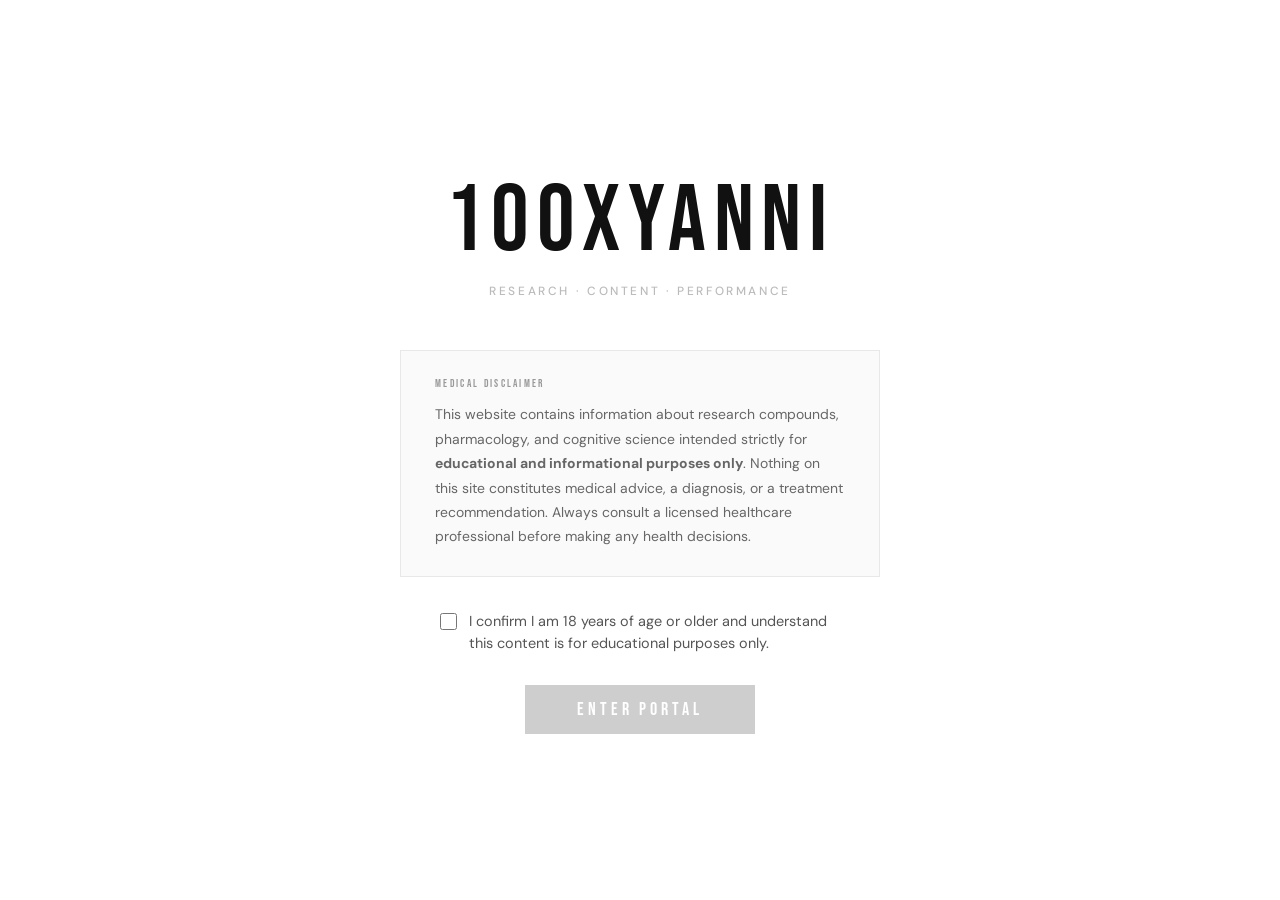
==== commit 003ed45f: "cleaner layout, bigger fonts, spread nav, swapped videos, images + metaphors" ====
--- a/index.html
+++ b/index.html
@@ -9,153 +9,163 @@
   <link href="https://fonts.googleapis.com/css2?family=Bebas+Neue&family=DM+Sans:wght@400;500;600&display=swap" rel="stylesheet" />
   <style>
     *, *::before, *::after { box-sizing: border-box; margin: 0; padding: 0; }
-    html { font-size: 16px; scroll-behavior: smooth; }
-    body { background: #ffffff; color: #111111; font-family: 'DM Sans', sans-serif; -webkit-font-smoothing: antialiased; }
+    html { font-size: 17px; scroll-behavior: smooth; }
+    body { background: #fff; color: #111; font-family: 'DM Sans', sans-serif; -webkit-font-smoothing: antialiased; }
     a { color: inherit; text-decoration: none; }
-
-    /* AGE GATE */
+    img { display: block; width: 100%; object-fit: cover; }
+
+    /* ── AGE GATE ── */
     #age-gate {
       position: fixed; inset: 0; background: #fff; z-index: 9999;
       display: flex; align-items: center; justify-content: center;
       flex-direction: column; text-align: center; padding: 2rem;
     }
-    .gate-logo { font-family: 'Bebas Neue', sans-serif; font-size: clamp(2.8rem, 8vw, 5rem); letter-spacing: .08em; color: #111; margin-bottom: .3rem; }
-    .gate-tag  { font-size: .65rem; font-weight: 500; letter-spacing: .22em; text-transform: uppercase; color: #bbb; margin-bottom: 2.8rem; }
-    .disc-box  { max-width: 460px; background: #fafafa; border: 1px solid #e8e8e8; padding: 1.5rem 1.8rem; margin-bottom: 1.8rem; text-align: left; }
-    .disc-lbl  { display: block; font-family: 'Bebas Neue', sans-serif; font-size: .6rem; letter-spacing: .22em; color: #999; margin-bottom: .6rem; }
-    .disc-box p { font-size: .76rem; color: #666; line-height: 1.7; }
-    .age-chk   { display: flex; align-items: center; gap: .6rem; margin-bottom: 1.6rem; font-size: .8rem; color: #555; cursor: pointer; max-width: 380px; text-align: left; }
-    .age-chk input { width: 16px; height: 16px; cursor: pointer; accent-color: #111; flex-shrink: 0; }
+    .gate-logo { font-family: 'Bebas Neue', sans-serif; font-size: clamp(3rem, 8vw, 5.5rem); letter-spacing: .08em; color: #111; margin-bottom: .3rem; }
+    .gate-tag  { font-size: .7rem; font-weight: 500; letter-spacing: .22em; text-transform: uppercase; color: #bbb; margin-bottom: 3rem; }
+    .disc-box  { max-width: 480px; background: #fafafa; border: 1px solid #e8e8e8; padding: 1.6rem 2rem; margin-bottom: 2rem; text-align: left; }
+    .disc-lbl  { display: block; font-family: 'Bebas Neue', sans-serif; font-size: .62rem; letter-spacing: .22em; color: #999; margin-bottom: .7rem; }
+    .disc-box p { font-size: .82rem; color: #666; line-height: 1.75; }
+    .age-chk   { display: flex; align-items: flex-start; gap: .7rem; margin-bottom: 1.8rem; font-size: .85rem; color: #555; cursor: pointer; max-width: 400px; text-align: left; line-height: 1.5; }
+    .age-chk input { width: 17px; height: 17px; cursor: pointer; accent-color: #111; flex-shrink: 0; margin-top: 2px; }
     .enter-btn {
-      font-family: 'Bebas Neue', sans-serif; font-size: 1rem; letter-spacing: .2em;
-      background: #111; color: #fff; border: none; padding: 13px 48px;
-      cursor: pointer; opacity: .25; pointer-events: none; transition: opacity .2s;
+      font-family: 'Bebas Neue', sans-serif; font-size: 1.05rem; letter-spacing: .22em;
+      background: #111; color: #fff; border: none; padding: 14px 52px;
+      cursor: pointer; opacity: .2; pointer-events: none; transition: opacity .2s;
     }
     .enter-btn.ready { opacity: 1; pointer-events: all; }
     .enter-btn.ready:hover { opacity: .8; }
 
-    /* SITE */
     #site { display: none; }
 
-    /* SOCIAL STRIP */
+    /* ── SOCIAL STRIP ── */
     .social-strip {
       display: flex; justify-content: flex-end; align-items: center;
-      gap: 16px; padding: 10px 28px;
-      background: #fff; border-bottom: 1px solid #e8e8e8;
+      gap: 20px; padding: 10px 36px;
+      background: #fff; border-bottom: 1px solid #ececec;
     }
     .soc-btn {
-      display: inline-flex; align-items: center; gap: 6px;
-      font-family: 'DM Sans', sans-serif; font-size: 11px; font-weight: 600;
-      letter-spacing: .06em; color: #888; text-decoration: none;
-      transition: color .15s;
+      display: inline-flex; align-items: center; gap: 7px;
+      font-family: 'DM Sans', sans-serif; font-size: 12px; font-weight: 600;
+      letter-spacing: .06em; color: #777; text-decoration: none; transition: color .15s;
     }
     .soc-btn:hover { color: #111; }
-    .soc-btn svg { width: 14px; height: 14px; fill: #888; flex-shrink: 0; display: block; }
+    .soc-btn svg { width: 20px; height: 20px; fill: #777; flex-shrink: 0; display: block; transition: fill .15s; }
     .soc-btn:hover svg { fill: #111; }
 
-    /* NAV */
+    /* ── NAV — spread full width ── */
     nav {
-      display: flex; align-items: center; justify-content: space-between;
-      padding: 14px 28px; border-bottom: 1px solid #e8e8e8;
-      position: sticky; top: 0; background: #fff; z-index: 100;
-    }
-    .nav-logo { font-family: 'Bebas Neue', sans-serif; font-size: 1.5rem; letter-spacing: .1em; color: #111; }
-    .nav-links { display: flex; gap: 28px; list-style: none; }
-    .nav-links a { font-family: 'Bebas Neue', sans-serif; font-size: .9rem; letter-spacing: .13em; color: #aaa; transition: color .15s; }
+      display: flex; align-items: center;
+      padding: 0 36px; border-bottom: 1px solid #ececec;
+      position: sticky; top: 0; background: #fff; z-index: 100; height: 62px;
+    }
+    .nav-logo {
+      font-family: 'Bebas Neue', sans-serif; font-size: 1.55rem;
+      letter-spacing: .1em; color: #111; white-space: nowrap; margin-right: 3rem;
+    }
+    .nav-links {
+      display: flex; flex: 1; justify-content: space-around;
+      list-style: none; align-items: center;
+    }
+    .nav-links a {
+      font-family: 'Bebas Neue', sans-serif; font-size: 1rem;
+      letter-spacing: .15em; color: #aaa; transition: color .15s;
+    }
     .nav-links a:hover { color: #111; }
 
-    /* HERO */
-    .hero { padding: 6rem 2rem 5rem; text-align: center; border-bottom: 1px solid #e8e8e8; }
-    .eyebrow { font-family: 'Bebas Neue', sans-serif; font-size: .62rem; letter-spacing: .28em; color: #ccc; margin-bottom: 1.4rem; }
+    /* ── HERO ── */
+    .hero { padding: 6.5rem 2rem 5.5rem; text-align: center; border-bottom: 1px solid #ececec; }
+    .eyebrow { font-family: 'Bebas Neue', sans-serif; font-size: .68rem; letter-spacing: .28em; color: #ccc; margin-bottom: 1.6rem; }
     .hero h1 {
       font-family: 'Bebas Neue', sans-serif;
-      font-size: clamp(3rem, 8vw, 6.5rem);
+      font-size: clamp(3.2rem, 9vw, 7rem);
       line-height: .93; letter-spacing: .02em; color: #111;
-      max-width: 760px; margin: 0 auto 1.4rem;
-    }
-    .hero-sub { font-size: .9rem; color: #999; max-width: 400px; line-height: 1.7; margin: 0 auto 2.5rem; }
-    .hero-btns { display: flex; justify-content: center; gap: 12px; flex-wrap: wrap; }
+      max-width: 820px; margin: 0 auto 1.6rem;
+    }
+    .hero-sub { font-size: 1rem; color: #999; max-width: 440px; line-height: 1.75; margin: 0 auto 2.8rem; }
+    .hero-btns { display: flex; justify-content: center; gap: 14px; flex-wrap: wrap; }
     .btn-p {
       display: inline-block; background: #111; color: #fff;
-      font-family: 'Bebas Neue', sans-serif; font-size: .9rem; letter-spacing: .16em;
-      padding: 12px 30px; border: 1px solid #111; transition: opacity .15s;
+      font-family: 'Bebas Neue', sans-serif; font-size: .95rem; letter-spacing: .18em;
+      padding: 14px 34px; border: 1px solid #111; transition: opacity .15s;
     }
     .btn-p:hover { opacity: .8; }
     .btn-g {
-      display: inline-block; font-family: 'Bebas Neue', sans-serif; font-size: .9rem;
-      letter-spacing: .16em; color: #999; border: 1px solid #ddd; padding: 12px 30px;
-      transition: all .15s;
+      display: inline-block; font-family: 'Bebas Neue', sans-serif;
+      font-size: .95rem; letter-spacing: .18em; color: #999;
+      border: 1px solid #ddd; padding: 14px 34px; transition: all .15s;
     }
     .btn-g:hover { border-color: #111; color: #111; }
 
-    /* STATS */
-    .stats { display: flex; justify-content: center; gap: 3.5rem; padding: 1.8rem 2rem; border-bottom: 1px solid #e8e8e8; flex-wrap: wrap; }
+    /* ── STATS ── */
+    .stats { display: flex; justify-content: center; gap: 4rem; padding: 2.2rem 2rem; border-bottom: 1px solid #ececec; flex-wrap: wrap; }
     .stat { text-align: center; }
-    .stat-n { font-family: 'Bebas Neue', sans-serif; font-size: 1.8rem; letter-spacing: .04em; color: #111; }
-    .stat-l { font-size: .6rem; font-weight: 500; letter-spacing: .13em; text-transform: uppercase; color: #bbb; }
-
-    /* SECTION */
-    .section { max-width: 1060px; margin: 0 auto; padding: 3rem 2rem; border-bottom: 1px solid #e8e8e8; }
-    .sec-hdr { display: flex; align-items: flex-end; justify-content: space-between; margin-bottom: 1.8rem; }
-    .sec-hdr h2 { font-family: 'Bebas Neue', sans-serif; font-size: 1.3rem; letter-spacing: .08em; color: #111; }
-    .sec-hdr a { font-size: .66rem; font-weight: 600; letter-spacing: .1em; text-transform: uppercase; color: #bbb; transition: color .15s; }
+    .stat-n { font-family: 'Bebas Neue', sans-serif; font-size: 2.2rem; letter-spacing: .04em; color: #111; }
+    .stat-l { font-size: .65rem; font-weight: 500; letter-spacing: .14em; text-transform: uppercase; color: #bbb; margin-top: 2px; }
+
+    /* ── SECTION ── */
+    .section { max-width: 1080px; margin: 0 auto; padding: 3.5rem 2rem; border-bottom: 1px solid #ececec; }
+    .sec-hdr { display: flex; align-items: flex-end; justify-content: space-between; margin-bottom: 2rem; }
+    .sec-hdr h2 { font-family: 'Bebas Neue', sans-serif; font-size: 1.5rem; letter-spacing: .08em; color: #111; }
+    .sec-hdr a { font-size: .7rem; font-weight: 600; letter-spacing: .1em; text-transform: uppercase; color: #bbb; transition: color .15s; }
     .sec-hdr a:hover { color: #111; }
 
-    /* VIDEO GRID */
-    .vid-grid { display: grid; grid-template-columns: 1fr 1fr; gap: 1px; background: #e8e8e8; }
+    /* ── VIDEO GRID ── */
+    .vid-grid { display: grid; grid-template-columns: 1fr 1fr; gap: 1px; background: #ececec; }
     .vid-card { background: #fff; display: flex; flex-direction: column; }
     .embed-wrap { position: relative; padding-bottom: 56.25%; background: #111; overflow: hidden; }
     .embed-wrap iframe { position: absolute; inset: 0; width: 100%; height: 100%; border: none; display: block; }
-    .vid-info { padding: 1rem 1.2rem; }
-    .vid-info h3 { font-family: 'Bebas Neue', sans-serif; font-size: .95rem; letter-spacing: .03em; color: #111; line-height: 1.25; margin-bottom: 4px; }
-    .vid-meta { font-size: .68rem; color: #bbb; }
-
-    /* YOUTUBE CTA */
+    .vid-info { padding: 1.1rem 1.3rem; }
+    .vid-info h3 { font-family: 'Bebas Neue', sans-serif; font-size: 1.05rem; letter-spacing: .03em; color: #111; line-height: 1.25; margin-bottom: 5px; }
+    .vid-meta { font-size: .72rem; color: #bbb; }
     .yt-cta {
-      display: inline-flex; align-items: center; gap: 8px; margin-top: 1.5rem;
-      font-family: 'Bebas Neue', sans-serif; font-size: .88rem; letter-spacing: .16em;
-      background: #ff0000; color: #fff; padding: 11px 24px; transition: opacity .15s;
+      display: inline-flex; align-items: center; gap: 8px; margin-top: 1.6rem;
+      font-family: 'Bebas Neue', sans-serif; font-size: .92rem; letter-spacing: .18em;
+      background: #ff0000; color: #fff; padding: 12px 26px; transition: opacity .15s;
     }
     .yt-cta:hover { opacity: .88; }
-    .yt-cta svg { width: 16px; height: 16px; fill: #fff; flex-shrink: 0; display: block; }
-
-    /* LEARN GRID */
-    .learn-grid { display: grid; grid-template-columns: repeat(3, 1fr); gap: 1px; background: #e8e8e8; }
-    .learn-card {
-      background: #fff; padding: 1.8rem;
-      display: flex; flex-direction: column; gap: .6rem;
-      transition: background .15s;
-    }
+    .yt-cta svg { width: 18px; height: 18px; fill: #fff; flex-shrink: 0; display: block; }
+
+    /* ── LEARN GRID ── */
+    .learn-grid { display: grid; grid-template-columns: repeat(3, 1fr); gap: 1px; background: #ececec; }
+    .learn-card { background: #fff; display: flex; flex-direction: column; transition: background .15s; overflow: hidden; }
     .learn-card:hover { background: #fafafa; }
-    .l-num   { font-family: 'Bebas Neue', sans-serif; font-size: 2rem; color: #e8e8e8; line-height: 1; }
-    .l-title { font-family: 'Bebas Neue', sans-serif; font-size: 1.15rem; letter-spacing: .04em; color: #111; line-height: 1.2; }
-    .learn-card p { font-size: .78rem; color: #aaa; line-height: 1.6; flex: 1; }
-    .l-cta { font-size: .65rem; font-weight: 700; letter-spacing: .1em; text-transform: uppercase; color: #111; margin-top: .4rem; }
-
-    /* FOOTER */
-    footer { padding: 1.8rem 2rem; display: flex; align-items: center; justify-content: space-between; }
-    .f-logo { font-family: 'Bebas Neue', sans-serif; font-size: .95rem; letter-spacing: .1em; color: #ccc; }
-    .f-note { font-size: .66rem; color: #ccc; }
-
-    @media (max-width: 720px) {
-      .vid-grid  { grid-template-columns: 1fr; }
-      .learn-grid{ grid-template-columns: 1fr; }
-      .stats     { gap: 1.5rem; }
-      .nav-links { gap: 14px; }
+    .learn-card-img { height: 180px; overflow: hidden; background: #f5f5f5; }
+    .learn-card-img img { width: 100%; height: 100%; object-fit: cover; display: block; transition: transform .3s; }
+    .learn-card:hover .learn-card-img img { transform: scale(1.03); }
+    .learn-card-body { padding: 1.6rem; display: flex; flex-direction: column; flex: 1; gap: .5rem; }
+    .l-num   { font-family: 'Bebas Neue', sans-serif; font-size: 1.6rem; color: #e0e0e0; line-height: 1; }
+    .l-title { font-family: 'Bebas Neue', sans-serif; font-size: 1.2rem; letter-spacing: .04em; color: #111; line-height: 1.2; }
+    .l-meta  { font-size: .78rem; color: #bbb; font-style: italic; line-height: 1.4; }
+    .learn-card p { font-size: .85rem; color: #777; line-height: 1.65; flex: 1; margin-top: .3rem; }
+    .l-cta { font-size: .68rem; font-weight: 700; letter-spacing: .1em; text-transform: uppercase; color: #111; margin-top: .8rem; }
+
+    /* ── FOOTER ── */
+    footer { padding: 2rem 36px; display: flex; align-items: center; justify-content: space-between; }
+    .f-logo { font-family: 'Bebas Neue', sans-serif; font-size: 1rem; letter-spacing: .1em; color: #ccc; }
+    .f-note { font-size: .68rem; color: #ccc; }
+
+    @media (max-width: 820px) {
+      .vid-grid   { grid-template-columns: 1fr; }
+      .learn-grid { grid-template-columns: 1fr 1fr; }
+      .nav-logo   { margin-right: 1.5rem; }
+    }
+    @media (max-width: 580px) {
+      .learn-grid { grid-template-columns: 1fr; }
+      .stats { gap: 1.5rem; }
+      nav { padding: 0 16px; }
       .social-strip { padding: 10px 16px; }
-      .hero { padding: 4rem 1.5rem 3.5rem; }
     }
   </style>
 </head>
 <body>
 
-<!-- ── AGE GATE ── -->
+<!-- AGE GATE -->
 <div id="age-gate">
   <div class="gate-logo">100XYANNI</div>
   <div class="gate-tag">Research · Content · Performance</div>
   <div class="disc-box">
     <span class="disc-lbl">Medical Disclaimer</span>
-    <p>This website contains information about research compounds, pharmacology, and cognitive science intended strictly for <strong>educational and informational purposes only</strong>. Nothing on this site constitutes medical advice, a diagnosis, or a treatment recommendation. Always consult a licensed healthcare professional before making any decisions related to your health.</p>
+    <p>This website contains information about research compounds, pharmacology, and cognitive science intended strictly for <strong>educational and informational purposes only</strong>. Nothing on this site constitutes medical advice, a diagnosis, or a treatment recommendation. Always consult a licensed healthcare professional before making any health decisions.</p>
   </div>
   <label class="age-chk">
     <input type="checkbox" id="age-confirm" onchange="document.getElementById('enter-btn').classList.toggle('ready',this.checked)" />
@@ -164,32 +174,26 @@
   <button class="enter-btn" id="enter-btn" onclick="if(document.getElementById('age-confirm').checked){document.getElementById('age-gate').style.display='none';document.getElementById('site').style.display='block'}">Enter Portal</button>
 </div>
 
-<!-- ── SITE ── -->
+<!-- SITE -->
 <div id="site">
 
-  <!-- SOCIAL STRIP -->
+  <!-- SOCIAL -->
   <div class="social-strip">
     <a href="https://www.tiktok.com/@yannijereissati" target="_blank" rel="noopener" class="soc-btn">
-      <svg viewBox="0 0 24 24" xmlns="http://www.w3.org/2000/svg">
-        <path d="M19.59 6.69a4.83 4.83 0 0 1-3.77-4.25V2h-3.45v13.67a2.89 2.89 0 0 1-2.88 2.5 2.89 2.89 0 0 1-2.89-2.89 2.89 2.89 0 0 1 2.89-2.89c.28 0 .54.04.79.1V9.01a6.32 6.32 0 0 0-.79-.05 6.34 6.34 0 0 0-6.34 6.34 6.34 6.34 0 0 0 6.34 6.34 6.34 6.34 0 0 0 6.33-6.34V8.75a8.16 8.16 0 0 0 4.77 1.52V6.82a4.85 4.85 0 0 1-1-.13z"/>
-      </svg>
+      <svg viewBox="0 0 24 24" xmlns="http://www.w3.org/2000/svg"><path d="M19.59 6.69a4.83 4.83 0 0 1-3.77-4.25V2h-3.45v13.67a2.89 2.89 0 0 1-2.88 2.5 2.89 2.89 0 0 1-2.89-2.89 2.89 2.89 0 0 1 2.89-2.89c.28 0 .54.04.79.1V9.01a6.32 6.32 0 0 0-.79-.05 6.34 6.34 0 0 0-6.34 6.34 6.34 6.34 0 0 0 6.34 6.34 6.34 6.34 0 0 0 6.33-6.34V8.75a8.16 8.16 0 0 0 4.77 1.52V6.82a4.85 4.85 0 0 1-1-.13z"/></svg>
       TikTok
     </a>
     <a href="https://www.instagram.com/100xyanni" target="_blank" rel="noopener" class="soc-btn">
-      <svg viewBox="0 0 24 24" xmlns="http://www.w3.org/2000/svg">
-        <path d="M12 2.163c3.204 0 3.584.012 4.85.07 3.252.148 4.771 1.691 4.919 4.919.058 1.265.069 1.645.069 4.849 0 3.205-.012 3.584-.069 4.849-.149 3.225-1.664 4.771-4.919 4.919-1.266.058-1.644.07-4.85.07-3.204 0-3.584-.012-4.849-.07-3.26-.149-4.771-1.699-4.919-4.92-.058-1.265-.07-1.644-.07-4.849 0-3.204.013-3.583.07-4.849.149-3.227 1.664-4.771 4.919-4.919 1.266-.057 1.645-.069 4.849-.069zM12 0C8.741 0 8.333.014 7.053.072 2.695.272.273 2.69.073 7.052.014 8.333 0 8.741 0 12c0 3.259.014 3.668.072 4.948.2 4.358 2.618 6.78 6.98 6.98C8.333 23.986 8.741 24 12 24c3.259 0 3.668-.014 4.948-.072 4.354-.2 6.782-2.618 6.979-6.98.059-1.28.073-1.689.073-4.948 0-3.259-.014-3.667-.072-4.947-.196-4.354-2.617-6.78-6.979-6.98C15.668.014 15.259 0 12 0zm0 5.838a6.162 6.162 0 1 0 0 12.324 6.162 6.162 0 0 0 0-12.324zM12 16a4 4 0 1 1 0-8 4 4 0 0 1 0 8zm6.406-11.845a1.44 1.44 0 1 0 0 2.881 1.44 1.44 0 0 0 0-2.881z"/>
-      </svg>
+      <svg viewBox="0 0 24 24" xmlns="http://www.w3.org/2000/svg"><path d="M12 2.163c3.204 0 3.584.012 4.85.07 3.252.148 4.771 1.691 4.919 4.919.058 1.265.069 1.645.069 4.849 0 3.205-.012 3.584-.069 4.849-.149 3.225-1.664 4.771-4.919 4.919-1.266.058-1.644.07-4.85.07-3.204 0-3.584-.012-4.849-.07-3.26-.149-4.771-1.699-4.919-4.92-.058-1.265-.07-1.644-.07-4.849 0-3.204.013-3.583.07-4.849.149-3.227 1.664-4.771 4.919-4.919 1.266-.057 1.645-.069 4.849-.069zM12 0C8.741 0 8.333.014 7.053.072 2.695.272.273 2.69.073 7.052.014 8.333 0 8.741 0 12c0 3.259.014 3.668.072 4.948.2 4.358 2.618 6.78 6.98 6.98C8.333 23.986 8.741 24 12 24c3.259 0 3.668-.014 4.948-.072 4.354-.2 6.782-2.618 6.979-6.98.059-1.28.073-1.689.073-4.948 0-3.259-.014-3.667-.072-4.947-.196-4.354-2.617-6.78-6.979-6.98C15.668.014 15.259 0 12 0zm0 5.838a6.162 6.162 0 1 0 0 12.324 6.162 6.162 0 0 0 0-12.324zM12 16a4 4 0 1 1 0-8 4 4 0 0 1 0 8zm6.406-11.845a1.44 1.44 0 1 0 0 2.881 1.44 1.44 0 0 0 0-2.881z"/></svg>
       Instagram
     </a>
     <a href="https://www.twitter.com/100xyanni" target="_blank" rel="noopener" class="soc-btn">
-      <svg viewBox="0 0 24 24" xmlns="http://www.w3.org/2000/svg">
-        <path d="M18.244 2.25h3.308l-7.227 8.26 8.502 11.24H16.17l-4.714-6.231-5.401 6.231H2.748l7.73-8.835L1.254 2.25H8.08l4.259 5.63L18.244 2.25zm-1.161 17.52h1.833L7.084 4.126H5.117L17.083 19.77z"/>
-      </svg>
+      <svg viewBox="0 0 24 24" xmlns="http://www.w3.org/2000/svg"><path d="M18.244 2.25h3.308l-7.227 8.26 8.502 11.24H16.17l-4.714-6.231-5.401 6.231H2.748l7.73-8.835L1.254 2.25H8.08l4.259 5.63L18.244 2.25zm-1.161 17.52h1.833L7.084 4.126H5.117L17.083 19.77z"/></svg>
       X
     </a>
   </div>
 
-  <!-- NAV -->
+  <!-- NAV — spread across full width -->
   <nav>
     <a href="index.html" class="nav-logo">100XYANNI</a>
     <ul class="nav-links">
@@ -219,7 +223,7 @@
     <div class="stat"><div class="stat-n">100X</div><div class="stat-l">The Standard</div></div>
   </div>
 
-  <!-- VIDEOS -->
+  <!-- VIDEOS — swapped: Molecule left, Cognition right -->
   <section class="section">
     <div class="sec-hdr">
       <h2>Latest Videos</h2>
@@ -228,12 +232,10 @@
     <div class="vid-grid">
       <div class="vid-card">
         <div class="embed-wrap">
-          <iframe
-            src="https://www.youtube.com/embed/g7FVEpNlcwI?rel=0&modestbranding=1&color=white"
+          <iframe src="https://www.youtube.com/embed/OhibuKfQvb4?rel=0&modestbranding=1"
             title="The Most Important Molecule For Cognition"
             allow="accelerometer; autoplay; clipboard-write; encrypted-media; gyroscope; picture-in-picture"
-            allowfullscreen>
-          </iframe>
+            allowfullscreen></iframe>
         </div>
         <div class="vid-info">
           <h3>The Most Important Molecule For Cognition</h3>
@@ -242,12 +244,10 @@
       </div>
       <div class="vid-card">
         <div class="embed-wrap">
-          <iframe
-            src="https://www.youtube.com/embed/OhibuKfQvb4?rel=0&modestbranding=1&color=white"
+          <iframe src="https://www.youtube.com/embed/g7FVEpNlcwI?rel=0&modestbranding=1"
             title="What Is Cognition"
             allow="accelerometer; autoplay; clipboard-write; encrypted-media; gyroscope; picture-in-picture"
-            allowfullscreen>
-          </iframe>
+            allowfullscreen></iframe>
         </div>
         <div class="vid-info">
           <h3>What Is Cognition</h3>
@@ -256,53 +256,94 @@
       </div>
     </div>
     <a href="https://www.youtube.com/@yannislongevity" target="_blank" rel="noopener" class="yt-cta">
-      <svg viewBox="0 0 24 24" xmlns="http://www.w3.org/2000/svg">
-        <path d="M23.498 6.186a3.016 3.016 0 0 0-2.122-2.136C19.505 3.545 12 3.545 12 3.545s-7.505 0-9.377.505A3.017 3.017 0 0 0 .502 6.186C0 8.07 0 12 0 12s0 3.93.502 5.814a3.016 3.016 0 0 0 2.122 2.136c1.871.505 9.376.505 9.376.505s7.505 0 9.377-.505a3.015 3.015 0 0 0 2.122-2.136C24 15.93 24 12 24 12s0-3.93-.502-5.814zM9.545 15.568V8.432L15.818 12l-6.273 3.568z"/>
-      </svg>
+      <svg viewBox="0 0 24 24" xmlns="http://www.w3.org/2000/svg"><path d="M23.498 6.186a3.016 3.016 0 0 0-2.122-2.136C19.505 3.545 12 3.545 12 3.545s-7.505 0-9.377.505A3.017 3.017 0 0 0 .502 6.186C0 8.07 0 12 0 12s0 3.93.502 5.814a3.016 3.016 0 0 0 2.122 2.136c1.871.505 9.376.505 9.376.505s7.505 0 9.377-.505a3.015 3.015 0 0 0 2.122-2.136C24 15.93 24 12 24 12s0-3.93-.502-5.814zM9.545 15.568V8.432L15.818 12l-6.273 3.568z"/></svg>
       Watch on YouTube
     </a>
   </section>
 
-  <!-- START LEARNING -->
+  <!-- START LEARNING TODAY — with images and metaphors -->
   <section class="section">
     <div class="sec-hdr"><h2>Start Learning Today</h2></div>
     <div class="learn-grid">
+
       <a href="cognitive/bdnf.html" class="learn-card">
-        <div class="l-num">01</div>
-        <div class="l-title">BDNF & Neuroplasticity</div>
-        <p>The most important molecule for cognitive performance. What it is, what raises it, and how to apply it.</p>
-        <span class="l-cta">Read Lesson →</span>
-      </a>
+        <div class="learn-card-img">
+          <img src="https://images.unsplash.com/photo-1559757148-5c350d0d3c56?w=600&q=80" alt="Neurons firing" />
+        </div>
+        <div class="learn-card-body">
+          <div class="l-num">01</div>
+          <div class="l-title">BDNF & Neuroplasticity</div>
+          <div class="l-meta">Think of it as Miracle-Gro for your brain — it determines how fast and strong your neurons grow.</div>
+          <p>The most studied neurotrophin in cognitive performance. Controls learning, memory, and whether your brain gets stronger or weaker over time.</p>
+          <span class="l-cta">Read Lesson →</span>
+        </div>
+      </a>
+
       <a href="cognitive/ssri.html" class="learn-card">
-        <div class="l-num">02</div>
-        <div class="l-title">SSRIs & Serotonin</div>
-        <p>How SSRIs actually work, the chemical imbalance myth, and what they do to cognition over time.</p>
-        <span class="l-cta">Read Lesson →</span>
-      </a>
+        <div class="learn-card-img">
+          <img src="https://images.unsplash.com/photo-1584308666744-24d5c474f2ae?w=600&q=80" alt="SSRIs and serotonin" />
+        </div>
+        <div class="learn-card-body">
+          <div class="l-num">02</div>
+          <div class="l-title">SSRIs & Serotonin</div>
+          <div class="l-meta">Like leaving more water in a bathtub by blocking the drain — more serotonin stays in the synapse longer.</div>
+          <p>How antidepressants actually work, why they take weeks to kick in, what they really do to cognition, and why the "chemical imbalance" story is incomplete.</p>
+          <span class="l-cta">Read Lesson →</span>
+        </div>
+      </a>
+
       <a href="cognitive/amphetamines.html" class="learn-card">
-        <div class="l-num">03</div>
-        <div class="l-title">Amphetamines & Dopamine</div>
-        <p>Reverse transport, VMAT2 disruption, tolerance mechanics, and the inverted-U dopamine curve.</p>
-        <span class="l-cta">Read Lesson →</span>
-      </a>
+        <div class="learn-card-img">
+          <img src="https://images.unsplash.com/photo-1532938911079-1b06ac7ceec7?w=600&q=80" alt="Brain and focus" />
+        </div>
+        <div class="learn-card-body">
+          <div class="l-num">03</div>
+          <div class="l-title">Amphetamines & Dopamine</div>
+          <div class="l-meta">Like forcing a fire hose open instead of just widening the pipe — the dopamine flood is far more intense than natural release.</div>
+          <p>Reverse transport, VMAT2 disruption, why tolerance builds fast, and the inverted-U curve that explains why more isn't always better.</p>
+          <span class="l-cta">Read Lesson →</span>
+        </div>
+      </a>
+
       <a href="cognitive/wakefulness.html" class="learn-card">
-        <div class="l-num">04</div>
-        <div class="l-title">Modafinil & Wakefulness</div>
-        <p>The orexin system, how caffeine actually works, and why modafinil is mechanistically different from stimulants.</p>
-        <span class="l-cta">Read Lesson →</span>
-      </a>
+        <div class="learn-card-img">
+          <img src="https://images.unsplash.com/photo-1509475826633-fed577a2c71b?w=600&q=80" alt="Wakefulness and alertness" />
+        </div>
+        <div class="learn-card-body">
+          <div class="l-num">04</div>
+          <div class="l-title">Modafinil & Caffeine</div>
+          <div class="l-meta">Caffeine doesn't give you energy — it mutes the alarm telling your brain it's tired. Modafinil works through a completely different lock.</div>
+          <p>The orexin system, adenosine antagonism, why the crash happens, and how to use wakefulness agents strategically instead of habitually.</p>
+          <span class="l-cta">Read Lesson →</span>
+        </div>
+      </a>
+
       <a href="blog/index.html" class="learn-card">
-        <div class="l-num">05</div>
-        <div class="l-title">Research Blog</div>
-        <p>Compound breakdowns and protocol research written to go further than what fits in a video.</p>
-        <span class="l-cta">Read Posts →</span>
-      </a>
+        <div class="learn-card-img">
+          <img src="https://images.unsplash.com/photo-1576091160550-2173dba999ef?w=600&q=80" alt="Research and compounds" />
+        </div>
+        <div class="learn-card-body">
+          <div class="l-num">05</div>
+          <div class="l-title">Research Blog</div>
+          <div class="l-meta">Every video has a deeper layer — the blog is where the full mechanism lives.</div>
+          <p>Compound breakdowns, peptide protocols, and stack research written to go further than what fits in a short-form video.</p>
+          <span class="l-cta">Read Posts →</span>
+        </div>
+      </a>
+
       <a href="sources.html" class="learn-card">
-        <div class="l-num">06</div>
-        <div class="l-title">Sources Library</div>
-        <p>Every study and paper cited across the content. Primary literature, organised by topic.</p>
-        <span class="l-cta">View Sources →</span>
-      </a>
+        <div class="learn-card-img">
+          <img src="https://images.unsplash.com/photo-1481627834876-b7833e8f5570?w=600&q=80" alt="Scientific sources and papers" />
+        </div>
+        <div class="learn-card-body">
+          <div class="l-num">06</div>
+          <div class="l-title">Sources Library</div>
+          <div class="l-meta">Nothing is claimed without a citation. Every paper is here for you to verify yourself.</div>
+          <p>Every study, trial, and paper referenced across the content — organised by compound and topic so you can read the primary literature directly.</p>
+          <span class="l-cta">View Sources →</span>
+        </div>
+      </a>
+
     </div>
   </section>
 
@@ -321,6 +362,5 @@
     if (_buf.includes('yannilogin')) window.location.href = 'admin.html';
   });
 </script>
-
 </body>
 </html>
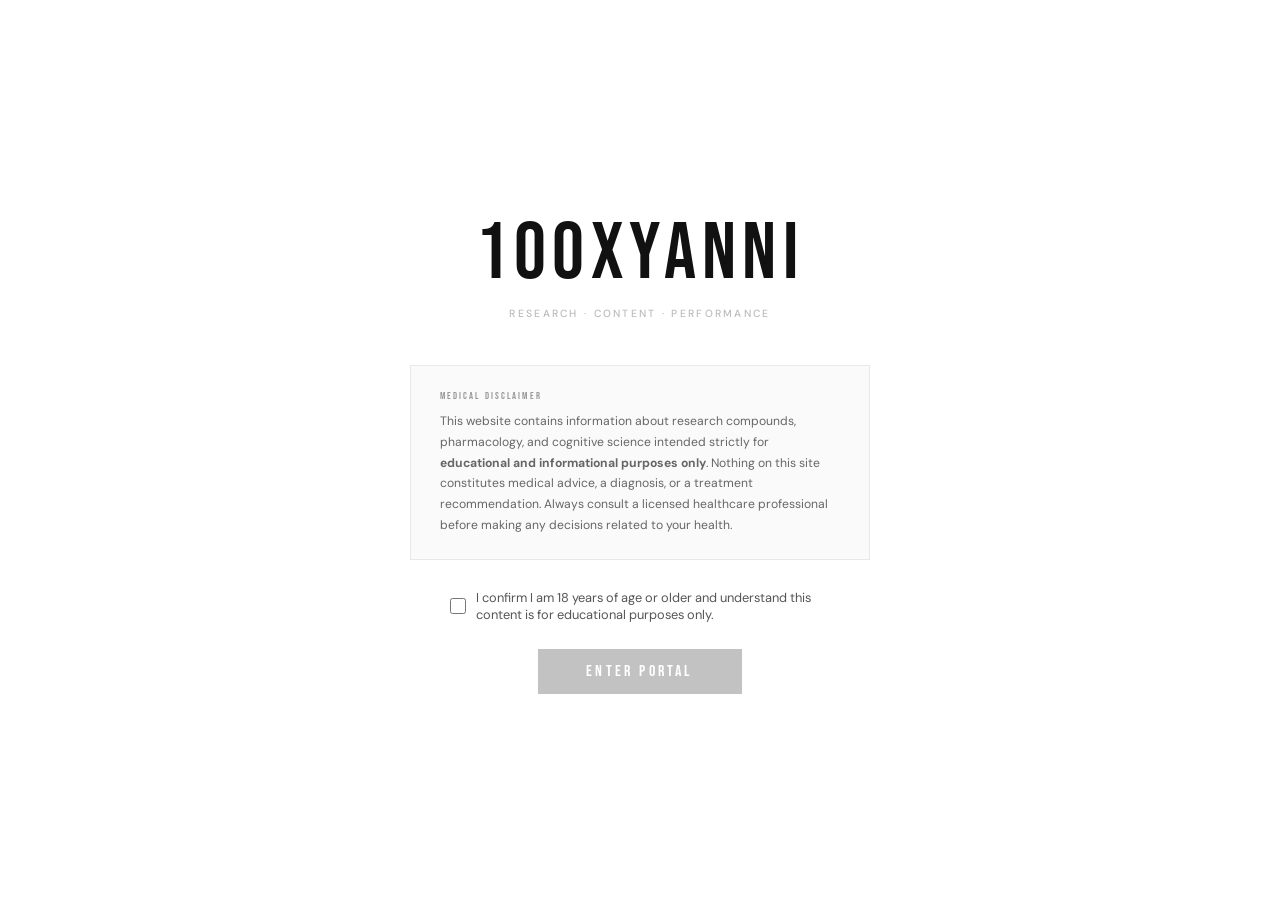
==== commit e6f71f18: "complete sources library, remove videos from homepage" ====
--- a/index.html
+++ b/index.html
@@ -9,163 +9,153 @@
   <link href="https://fonts.googleapis.com/css2?family=Bebas+Neue&family=DM+Sans:wght@400;500;600&display=swap" rel="stylesheet" />
   <style>
     *, *::before, *::after { box-sizing: border-box; margin: 0; padding: 0; }
-    html { font-size: 17px; scroll-behavior: smooth; }
-    body { background: #fff; color: #111; font-family: 'DM Sans', sans-serif; -webkit-font-smoothing: antialiased; }
+    html { font-size: 16px; scroll-behavior: smooth; }
+    body { background: #ffffff; color: #111111; font-family: 'DM Sans', sans-serif; -webkit-font-smoothing: antialiased; }
     a { color: inherit; text-decoration: none; }
-    img { display: block; width: 100%; object-fit: cover; }
-
-    /* ── AGE GATE ── */
+
+    /* AGE GATE */
     #age-gate {
       position: fixed; inset: 0; background: #fff; z-index: 9999;
       display: flex; align-items: center; justify-content: center;
       flex-direction: column; text-align: center; padding: 2rem;
     }
-    .gate-logo { font-family: 'Bebas Neue', sans-serif; font-size: clamp(3rem, 8vw, 5.5rem); letter-spacing: .08em; color: #111; margin-bottom: .3rem; }
-    .gate-tag  { font-size: .7rem; font-weight: 500; letter-spacing: .22em; text-transform: uppercase; color: #bbb; margin-bottom: 3rem; }
-    .disc-box  { max-width: 480px; background: #fafafa; border: 1px solid #e8e8e8; padding: 1.6rem 2rem; margin-bottom: 2rem; text-align: left; }
-    .disc-lbl  { display: block; font-family: 'Bebas Neue', sans-serif; font-size: .62rem; letter-spacing: .22em; color: #999; margin-bottom: .7rem; }
-    .disc-box p { font-size: .82rem; color: #666; line-height: 1.75; }
-    .age-chk   { display: flex; align-items: flex-start; gap: .7rem; margin-bottom: 1.8rem; font-size: .85rem; color: #555; cursor: pointer; max-width: 400px; text-align: left; line-height: 1.5; }
-    .age-chk input { width: 17px; height: 17px; cursor: pointer; accent-color: #111; flex-shrink: 0; margin-top: 2px; }
+    .gate-logo { font-family: 'Bebas Neue', sans-serif; font-size: clamp(2.8rem, 8vw, 5rem); letter-spacing: .08em; color: #111; margin-bottom: .3rem; }
+    .gate-tag  { font-size: .65rem; font-weight: 500; letter-spacing: .22em; text-transform: uppercase; color: #bbb; margin-bottom: 2.8rem; }
+    .disc-box  { max-width: 460px; background: #fafafa; border: 1px solid #e8e8e8; padding: 1.5rem 1.8rem; margin-bottom: 1.8rem; text-align: left; }
+    .disc-lbl  { display: block; font-family: 'Bebas Neue', sans-serif; font-size: .6rem; letter-spacing: .22em; color: #999; margin-bottom: .6rem; }
+    .disc-box p { font-size: .76rem; color: #666; line-height: 1.7; }
+    .age-chk   { display: flex; align-items: center; gap: .6rem; margin-bottom: 1.6rem; font-size: .8rem; color: #555; cursor: pointer; max-width: 380px; text-align: left; }
+    .age-chk input { width: 16px; height: 16px; cursor: pointer; accent-color: #111; flex-shrink: 0; }
     .enter-btn {
-      font-family: 'Bebas Neue', sans-serif; font-size: 1.05rem; letter-spacing: .22em;
-      background: #111; color: #fff; border: none; padding: 14px 52px;
-      cursor: pointer; opacity: .2; pointer-events: none; transition: opacity .2s;
+      font-family: 'Bebas Neue', sans-serif; font-size: 1rem; letter-spacing: .2em;
+      background: #111; color: #fff; border: none; padding: 13px 48px;
+      cursor: pointer; opacity: .25; pointer-events: none; transition: opacity .2s;
     }
     .enter-btn.ready { opacity: 1; pointer-events: all; }
     .enter-btn.ready:hover { opacity: .8; }
 
+    /* SITE */
     #site { display: none; }
 
-    /* ── SOCIAL STRIP ── */
+    /* SOCIAL STRIP */
     .social-strip {
       display: flex; justify-content: flex-end; align-items: center;
-      gap: 20px; padding: 10px 36px;
-      background: #fff; border-bottom: 1px solid #ececec;
+      gap: 16px; padding: 10px 28px;
+      background: #fff; border-bottom: 1px solid #e8e8e8;
     }
     .soc-btn {
-      display: inline-flex; align-items: center; gap: 7px;
-      font-family: 'DM Sans', sans-serif; font-size: 12px; font-weight: 600;
-      letter-spacing: .06em; color: #777; text-decoration: none; transition: color .15s;
+      display: inline-flex; align-items: center; gap: 6px;
+      font-family: 'DM Sans', sans-serif; font-size: 11px; font-weight: 600;
+      letter-spacing: .06em; color: #888; text-decoration: none;
+      transition: color .15s;
     }
     .soc-btn:hover { color: #111; }
-    .soc-btn svg { width: 20px; height: 20px; fill: #777; flex-shrink: 0; display: block; transition: fill .15s; }
+    .soc-btn svg { width: 14px; height: 14px; fill: #888; flex-shrink: 0; display: block; }
     .soc-btn:hover svg { fill: #111; }
 
-    /* ── NAV — spread full width ── */
+    /* NAV */
     nav {
-      display: flex; align-items: center;
-      padding: 0 36px; border-bottom: 1px solid #ececec;
-      position: sticky; top: 0; background: #fff; z-index: 100; height: 62px;
-    }
-    .nav-logo {
-      font-family: 'Bebas Neue', sans-serif; font-size: 1.55rem;
-      letter-spacing: .1em; color: #111; white-space: nowrap; margin-right: 3rem;
-    }
-    .nav-links {
-      display: flex; flex: 1; justify-content: space-around;
-      list-style: none; align-items: center;
-    }
-    .nav-links a {
-      font-family: 'Bebas Neue', sans-serif; font-size: 1rem;
-      letter-spacing: .15em; color: #aaa; transition: color .15s;
-    }
+      display: flex; align-items: center; justify-content: space-between;
+      padding: 14px 28px; border-bottom: 1px solid #e8e8e8;
+      position: sticky; top: 0; background: #fff; z-index: 100;
+    }
+    .nav-logo { font-family: 'Bebas Neue', sans-serif; font-size: 1.5rem; letter-spacing: .1em; color: #111; }
+    .nav-links { display: flex; gap: 28px; list-style: none; }
+    .nav-links a { font-family: 'Bebas Neue', sans-serif; font-size: .9rem; letter-spacing: .13em; color: #aaa; transition: color .15s; }
     .nav-links a:hover { color: #111; }
 
-    /* ── HERO ── */
-    .hero { padding: 6.5rem 2rem 5.5rem; text-align: center; border-bottom: 1px solid #ececec; }
-    .eyebrow { font-family: 'Bebas Neue', sans-serif; font-size: .68rem; letter-spacing: .28em; color: #ccc; margin-bottom: 1.6rem; }
+    /* HERO */
+    .hero { padding: 6rem 2rem 5rem; text-align: center; border-bottom: 1px solid #e8e8e8; }
+    .eyebrow { font-family: 'Bebas Neue', sans-serif; font-size: .62rem; letter-spacing: .28em; color: #ccc; margin-bottom: 1.4rem; }
     .hero h1 {
       font-family: 'Bebas Neue', sans-serif;
-      font-size: clamp(3.2rem, 9vw, 7rem);
+      font-size: clamp(3rem, 8vw, 6.5rem);
       line-height: .93; letter-spacing: .02em; color: #111;
-      max-width: 820px; margin: 0 auto 1.6rem;
-    }
-    .hero-sub { font-size: 1rem; color: #999; max-width: 440px; line-height: 1.75; margin: 0 auto 2.8rem; }
-    .hero-btns { display: flex; justify-content: center; gap: 14px; flex-wrap: wrap; }
+      max-width: 760px; margin: 0 auto 1.4rem;
+    }
+    .hero-sub { font-size: .9rem; color: #999; max-width: 400px; line-height: 1.7; margin: 0 auto 2.5rem; }
+    .hero-btns { display: flex; justify-content: center; gap: 12px; flex-wrap: wrap; }
     .btn-p {
       display: inline-block; background: #111; color: #fff;
-      font-family: 'Bebas Neue', sans-serif; font-size: .95rem; letter-spacing: .18em;
-      padding: 14px 34px; border: 1px solid #111; transition: opacity .15s;
+      font-family: 'Bebas Neue', sans-serif; font-size: .9rem; letter-spacing: .16em;
+      padding: 12px 30px; border: 1px solid #111; transition: opacity .15s;
     }
     .btn-p:hover { opacity: .8; }
     .btn-g {
-      display: inline-block; font-family: 'Bebas Neue', sans-serif;
-      font-size: .95rem; letter-spacing: .18em; color: #999;
-      border: 1px solid #ddd; padding: 14px 34px; transition: all .15s;
+      display: inline-block; font-family: 'Bebas Neue', sans-serif; font-size: .9rem;
+      letter-spacing: .16em; color: #999; border: 1px solid #ddd; padding: 12px 30px;
+      transition: all .15s;
     }
     .btn-g:hover { border-color: #111; color: #111; }
 
-    /* ── STATS ── */
-    .stats { display: flex; justify-content: center; gap: 4rem; padding: 2.2rem 2rem; border-bottom: 1px solid #ececec; flex-wrap: wrap; }
+    /* STATS */
+    .stats { display: flex; justify-content: center; gap: 3.5rem; padding: 1.8rem 2rem; border-bottom: 1px solid #e8e8e8; flex-wrap: wrap; }
     .stat { text-align: center; }
-    .stat-n { font-family: 'Bebas Neue', sans-serif; font-size: 2.2rem; letter-spacing: .04em; color: #111; }
-    .stat-l { font-size: .65rem; font-weight: 500; letter-spacing: .14em; text-transform: uppercase; color: #bbb; margin-top: 2px; }
-
-    /* ── SECTION ── */
-    .section { max-width: 1080px; margin: 0 auto; padding: 3.5rem 2rem; border-bottom: 1px solid #ececec; }
-    .sec-hdr { display: flex; align-items: flex-end; justify-content: space-between; margin-bottom: 2rem; }
-    .sec-hdr h2 { font-family: 'Bebas Neue', sans-serif; font-size: 1.5rem; letter-spacing: .08em; color: #111; }
-    .sec-hdr a { font-size: .7rem; font-weight: 600; letter-spacing: .1em; text-transform: uppercase; color: #bbb; transition: color .15s; }
+    .stat-n { font-family: 'Bebas Neue', sans-serif; font-size: 1.8rem; letter-spacing: .04em; color: #111; }
+    .stat-l { font-size: .6rem; font-weight: 500; letter-spacing: .13em; text-transform: uppercase; color: #bbb; }
+
+    /* SECTION */
+    .section { max-width: 1060px; margin: 0 auto; padding: 3rem 2rem; border-bottom: 1px solid #e8e8e8; }
+    .sec-hdr { display: flex; align-items: flex-end; justify-content: space-between; margin-bottom: 1.8rem; }
+    .sec-hdr h2 { font-family: 'Bebas Neue', sans-serif; font-size: 1.3rem; letter-spacing: .08em; color: #111; }
+    .sec-hdr a { font-size: .66rem; font-weight: 600; letter-spacing: .1em; text-transform: uppercase; color: #bbb; transition: color .15s; }
     .sec-hdr a:hover { color: #111; }
 
-    /* ── VIDEO GRID ── */
-    .vid-grid { display: grid; grid-template-columns: 1fr 1fr; gap: 1px; background: #ececec; }
+    /* VIDEO GRID */
+    .vid-grid { display: grid; grid-template-columns: 1fr 1fr; gap: 1px; background: #e8e8e8; }
     .vid-card { background: #fff; display: flex; flex-direction: column; }
     .embed-wrap { position: relative; padding-bottom: 56.25%; background: #111; overflow: hidden; }
     .embed-wrap iframe { position: absolute; inset: 0; width: 100%; height: 100%; border: none; display: block; }
-    .vid-info { padding: 1.1rem 1.3rem; }
-    .vid-info h3 { font-family: 'Bebas Neue', sans-serif; font-size: 1.05rem; letter-spacing: .03em; color: #111; line-height: 1.25; margin-bottom: 5px; }
-    .vid-meta { font-size: .72rem; color: #bbb; }
+    .vid-info { padding: 1rem 1.2rem; }
+    .vid-info h3 { font-family: 'Bebas Neue', sans-serif; font-size: .95rem; letter-spacing: .03em; color: #111; line-height: 1.25; margin-bottom: 4px; }
+    .vid-meta { font-size: .68rem; color: #bbb; }
+
+    /* YOUTUBE CTA */
     .yt-cta {
-      display: inline-flex; align-items: center; gap: 8px; margin-top: 1.6rem;
-      font-family: 'Bebas Neue', sans-serif; font-size: .92rem; letter-spacing: .18em;
-      background: #ff0000; color: #fff; padding: 12px 26px; transition: opacity .15s;
+      display: inline-flex; align-items: center; gap: 8px; margin-top: 1.5rem;
+      font-family: 'Bebas Neue', sans-serif; font-size: .88rem; letter-spacing: .16em;
+      background: #ff0000; color: #fff; padding: 11px 24px; transition: opacity .15s;
     }
     .yt-cta:hover { opacity: .88; }
-    .yt-cta svg { width: 18px; height: 18px; fill: #fff; flex-shrink: 0; display: block; }
-
-    /* ── LEARN GRID ── */
-    .learn-grid { display: grid; grid-template-columns: repeat(3, 1fr); gap: 1px; background: #ececec; }
-    .learn-card { background: #fff; display: flex; flex-direction: column; transition: background .15s; overflow: hidden; }
+    .yt-cta svg { width: 16px; height: 16px; fill: #fff; flex-shrink: 0; display: block; }
+
+    /* LEARN GRID */
+    .learn-grid { display: grid; grid-template-columns: repeat(3, 1fr); gap: 1px; background: #e8e8e8; }
+    .learn-card {
+      background: #fff; padding: 1.8rem;
+      display: flex; flex-direction: column; gap: .6rem;
+      transition: background .15s;
+    }
     .learn-card:hover { background: #fafafa; }
-    .learn-card-img { height: 180px; overflow: hidden; background: #f5f5f5; }
-    .learn-card-img img { width: 100%; height: 100%; object-fit: cover; display: block; transition: transform .3s; }
-    .learn-card:hover .learn-card-img img { transform: scale(1.03); }
-    .learn-card-body { padding: 1.6rem; display: flex; flex-direction: column; flex: 1; gap: .5rem; }
-    .l-num   { font-family: 'Bebas Neue', sans-serif; font-size: 1.6rem; color: #e0e0e0; line-height: 1; }
-    .l-title { font-family: 'Bebas Neue', sans-serif; font-size: 1.2rem; letter-spacing: .04em; color: #111; line-height: 1.2; }
-    .l-meta  { font-size: .78rem; color: #bbb; font-style: italic; line-height: 1.4; }
-    .learn-card p { font-size: .85rem; color: #777; line-height: 1.65; flex: 1; margin-top: .3rem; }
-    .l-cta { font-size: .68rem; font-weight: 700; letter-spacing: .1em; text-transform: uppercase; color: #111; margin-top: .8rem; }
-
-    /* ── FOOTER ── */
-    footer { padding: 2rem 36px; display: flex; align-items: center; justify-content: space-between; }
-    .f-logo { font-family: 'Bebas Neue', sans-serif; font-size: 1rem; letter-spacing: .1em; color: #ccc; }
-    .f-note { font-size: .68rem; color: #ccc; }
-
-    @media (max-width: 820px) {
-      .vid-grid   { grid-template-columns: 1fr; }
-      .learn-grid { grid-template-columns: 1fr 1fr; }
-      .nav-logo   { margin-right: 1.5rem; }
-    }
-    @media (max-width: 580px) {
-      .learn-grid { grid-template-columns: 1fr; }
-      .stats { gap: 1.5rem; }
-      nav { padding: 0 16px; }
+    .l-num   { font-family: 'Bebas Neue', sans-serif; font-size: 2rem; color: #e8e8e8; line-height: 1; }
+    .l-title { font-family: 'Bebas Neue', sans-serif; font-size: 1.15rem; letter-spacing: .04em; color: #111; line-height: 1.2; }
+    .learn-card p { font-size: .78rem; color: #aaa; line-height: 1.6; flex: 1; }
+    .l-cta { font-size: .65rem; font-weight: 700; letter-spacing: .1em; text-transform: uppercase; color: #111; margin-top: .4rem; }
+
+    /* FOOTER */
+    footer { padding: 1.8rem 2rem; display: flex; align-items: center; justify-content: space-between; }
+    .f-logo { font-family: 'Bebas Neue', sans-serif; font-size: .95rem; letter-spacing: .1em; color: #ccc; }
+    .f-note { font-size: .66rem; color: #ccc; }
+
+    @media (max-width: 720px) {
+      .vid-grid  { grid-template-columns: 1fr; }
+      .learn-grid{ grid-template-columns: 1fr; }
+      .stats     { gap: 1.5rem; }
+      .nav-links { gap: 14px; }
       .social-strip { padding: 10px 16px; }
+      .hero { padding: 4rem 1.5rem 3.5rem; }
     }
   </style>
 </head>
 <body>
 
-<!-- AGE GATE -->
+<!-- ── AGE GATE ── -->
 <div id="age-gate">
   <div class="gate-logo">100XYANNI</div>
   <div class="gate-tag">Research · Content · Performance</div>
   <div class="disc-box">
     <span class="disc-lbl">Medical Disclaimer</span>
-    <p>This website contains information about research compounds, pharmacology, and cognitive science intended strictly for <strong>educational and informational purposes only</strong>. Nothing on this site constitutes medical advice, a diagnosis, or a treatment recommendation. Always consult a licensed healthcare professional before making any health decisions.</p>
+    <p>This website contains information about research compounds, pharmacology, and cognitive science intended strictly for <strong>educational and informational purposes only</strong>. Nothing on this site constitutes medical advice, a diagnosis, or a treatment recommendation. Always consult a licensed healthcare professional before making any decisions related to your health.</p>
   </div>
   <label class="age-chk">
     <input type="checkbox" id="age-confirm" onchange="document.getElementById('enter-btn').classList.toggle('ready',this.checked)" />
@@ -174,26 +164,32 @@
   <button class="enter-btn" id="enter-btn" onclick="if(document.getElementById('age-confirm').checked){document.getElementById('age-gate').style.display='none';document.getElementById('site').style.display='block'}">Enter Portal</button>
 </div>
 
-<!-- SITE -->
+<!-- ── SITE ── -->
 <div id="site">
 
-  <!-- SOCIAL -->
+  <!-- SOCIAL STRIP -->
   <div class="social-strip">
     <a href="https://www.tiktok.com/@yannijereissati" target="_blank" rel="noopener" class="soc-btn">
-      <svg viewBox="0 0 24 24" xmlns="http://www.w3.org/2000/svg"><path d="M19.59 6.69a4.83 4.83 0 0 1-3.77-4.25V2h-3.45v13.67a2.89 2.89 0 0 1-2.88 2.5 2.89 2.89 0 0 1-2.89-2.89 2.89 2.89 0 0 1 2.89-2.89c.28 0 .54.04.79.1V9.01a6.32 6.32 0 0 0-.79-.05 6.34 6.34 0 0 0-6.34 6.34 6.34 6.34 0 0 0 6.34 6.34 6.34 6.34 0 0 0 6.33-6.34V8.75a8.16 8.16 0 0 0 4.77 1.52V6.82a4.85 4.85 0 0 1-1-.13z"/></svg>
+      <svg viewBox="0 0 24 24" xmlns="http://www.w3.org/2000/svg">
+        <path d="M19.59 6.69a4.83 4.83 0 0 1-3.77-4.25V2h-3.45v13.67a2.89 2.89 0 0 1-2.88 2.5 2.89 2.89 0 0 1-2.89-2.89 2.89 2.89 0 0 1 2.89-2.89c.28 0 .54.04.79.1V9.01a6.32 6.32 0 0 0-.79-.05 6.34 6.34 0 0 0-6.34 6.34 6.34 6.34 0 0 0 6.34 6.34 6.34 6.34 0 0 0 6.33-6.34V8.75a8.16 8.16 0 0 0 4.77 1.52V6.82a4.85 4.85 0 0 1-1-.13z"/>
+      </svg>
       TikTok
     </a>
     <a href="https://www.instagram.com/100xyanni" target="_blank" rel="noopener" class="soc-btn">
-      <svg viewBox="0 0 24 24" xmlns="http://www.w3.org/2000/svg"><path d="M12 2.163c3.204 0 3.584.012 4.85.07 3.252.148 4.771 1.691 4.919 4.919.058 1.265.069 1.645.069 4.849 0 3.205-.012 3.584-.069 4.849-.149 3.225-1.664 4.771-4.919 4.919-1.266.058-1.644.07-4.85.07-3.204 0-3.584-.012-4.849-.07-3.26-.149-4.771-1.699-4.919-4.92-.058-1.265-.07-1.644-.07-4.849 0-3.204.013-3.583.07-4.849.149-3.227 1.664-4.771 4.919-4.919 1.266-.057 1.645-.069 4.849-.069zM12 0C8.741 0 8.333.014 7.053.072 2.695.272.273 2.69.073 7.052.014 8.333 0 8.741 0 12c0 3.259.014 3.668.072 4.948.2 4.358 2.618 6.78 6.98 6.98C8.333 23.986 8.741 24 12 24c3.259 0 3.668-.014 4.948-.072 4.354-.2 6.782-2.618 6.979-6.98.059-1.28.073-1.689.073-4.948 0-3.259-.014-3.667-.072-4.947-.196-4.354-2.617-6.78-6.979-6.98C15.668.014 15.259 0 12 0zm0 5.838a6.162 6.162 0 1 0 0 12.324 6.162 6.162 0 0 0 0-12.324zM12 16a4 4 0 1 1 0-8 4 4 0 0 1 0 8zm6.406-11.845a1.44 1.44 0 1 0 0 2.881 1.44 1.44 0 0 0 0-2.881z"/></svg>
+      <svg viewBox="0 0 24 24" xmlns="http://www.w3.org/2000/svg">
+        <path d="M12 2.163c3.204 0 3.584.012 4.85.07 3.252.148 4.771 1.691 4.919 4.919.058 1.265.069 1.645.069 4.849 0 3.205-.012 3.584-.069 4.849-.149 3.225-1.664 4.771-4.919 4.919-1.266.058-1.644.07-4.85.07-3.204 0-3.584-.012-4.849-.07-3.26-.149-4.771-1.699-4.919-4.92-.058-1.265-.07-1.644-.07-4.849 0-3.204.013-3.583.07-4.849.149-3.227 1.664-4.771 4.919-4.919 1.266-.057 1.645-.069 4.849-.069zM12 0C8.741 0 8.333.014 7.053.072 2.695.272.273 2.69.073 7.052.014 8.333 0 8.741 0 12c0 3.259.014 3.668.072 4.948.2 4.358 2.618 6.78 6.98 6.98C8.333 23.986 8.741 24 12 24c3.259 0 3.668-.014 4.948-.072 4.354-.2 6.782-2.618 6.979-6.98.059-1.28.073-1.689.073-4.948 0-3.259-.014-3.667-.072-4.947-.196-4.354-2.617-6.78-6.979-6.98C15.668.014 15.259 0 12 0zm0 5.838a6.162 6.162 0 1 0 0 12.324 6.162 6.162 0 0 0 0-12.324zM12 16a4 4 0 1 1 0-8 4 4 0 0 1 0 8zm6.406-11.845a1.44 1.44 0 1 0 0 2.881 1.44 1.44 0 0 0 0-2.881z"/>
+      </svg>
       Instagram
     </a>
     <a href="https://www.twitter.com/100xyanni" target="_blank" rel="noopener" class="soc-btn">
-      <svg viewBox="0 0 24 24" xmlns="http://www.w3.org/2000/svg"><path d="M18.244 2.25h3.308l-7.227 8.26 8.502 11.24H16.17l-4.714-6.231-5.401 6.231H2.748l7.73-8.835L1.254 2.25H8.08l4.259 5.63L18.244 2.25zm-1.161 17.52h1.833L7.084 4.126H5.117L17.083 19.77z"/></svg>
+      <svg viewBox="0 0 24 24" xmlns="http://www.w3.org/2000/svg">
+        <path d="M18.244 2.25h3.308l-7.227 8.26 8.502 11.24H16.17l-4.714-6.231-5.401 6.231H2.748l7.73-8.835L1.254 2.25H8.08l4.259 5.63L18.244 2.25zm-1.161 17.52h1.833L7.084 4.126H5.117L17.083 19.77z"/>
+      </svg>
       X
     </a>
   </div>
 
-  <!-- NAV — spread across full width -->
+  <!-- NAV -->
   <nav>
     <a href="index.html" class="nav-logo">100XYANNI</a>
     <ul class="nav-links">
@@ -223,7 +219,7 @@
     <div class="stat"><div class="stat-n">100X</div><div class="stat-l">The Standard</div></div>
   </div>
 
-  <!-- VIDEOS — swapped: Molecule left, Cognition right -->
+  <!-- VIDEOS -->
   <section class="section">
     <div class="sec-hdr">
       <h2>Latest Videos</h2>
@@ -232,10 +228,12 @@
     <div class="vid-grid">
       <div class="vid-card">
         <div class="embed-wrap">
-          <iframe src="https://www.youtube.com/embed/OhibuKfQvb4?rel=0&modestbranding=1"
+          <iframe
+            src="https://www.youtube.com/embed/g7FVEpNlcwI?rel=0&modestbranding=1&color=white"
             title="The Most Important Molecule For Cognition"
             allow="accelerometer; autoplay; clipboard-write; encrypted-media; gyroscope; picture-in-picture"
-            allowfullscreen></iframe>
+            allowfullscreen>
+          </iframe>
         </div>
         <div class="vid-info">
           <h3>The Most Important Molecule For Cognition</h3>
@@ -244,10 +242,12 @@
       </div>
       <div class="vid-card">
         <div class="embed-wrap">
-          <iframe src="https://www.youtube.com/embed/g7FVEpNlcwI?rel=0&modestbranding=1"
+          <iframe
+            src="https://www.youtube.com/embed/OhibuKfQvb4?rel=0&modestbranding=1&color=white"
             title="What Is Cognition"
             allow="accelerometer; autoplay; clipboard-write; encrypted-media; gyroscope; picture-in-picture"
-            allowfullscreen></iframe>
+            allowfullscreen>
+          </iframe>
         </div>
         <div class="vid-info">
           <h3>What Is Cognition</h3>
@@ -256,94 +256,53 @@
       </div>
     </div>
     <a href="https://www.youtube.com/@yannislongevity" target="_blank" rel="noopener" class="yt-cta">
-      <svg viewBox="0 0 24 24" xmlns="http://www.w3.org/2000/svg"><path d="M23.498 6.186a3.016 3.016 0 0 0-2.122-2.136C19.505 3.545 12 3.545 12 3.545s-7.505 0-9.377.505A3.017 3.017 0 0 0 .502 6.186C0 8.07 0 12 0 12s0 3.93.502 5.814a3.016 3.016 0 0 0 2.122 2.136c1.871.505 9.376.505 9.376.505s7.505 0 9.377-.505a3.015 3.015 0 0 0 2.122-2.136C24 15.93 24 12 24 12s0-3.93-.502-5.814zM9.545 15.568V8.432L15.818 12l-6.273 3.568z"/></svg>
+      <svg viewBox="0 0 24 24" xmlns="http://www.w3.org/2000/svg">
+        <path d="M23.498 6.186a3.016 3.016 0 0 0-2.122-2.136C19.505 3.545 12 3.545 12 3.545s-7.505 0-9.377.505A3.017 3.017 0 0 0 .502 6.186C0 8.07 0 12 0 12s0 3.93.502 5.814a3.016 3.016 0 0 0 2.122 2.136c1.871.505 9.376.505 9.376.505s7.505 0 9.377-.505a3.015 3.015 0 0 0 2.122-2.136C24 15.93 24 12 24 12s0-3.93-.502-5.814zM9.545 15.568V8.432L15.818 12l-6.273 3.568z"/>
+      </svg>
       Watch on YouTube
     </a>
   </section>
 
-  <!-- START LEARNING TODAY — with images and metaphors -->
+  <!-- START LEARNING -->
   <section class="section">
     <div class="sec-hdr"><h2>Start Learning Today</h2></div>
     <div class="learn-grid">
-
       <a href="cognitive/bdnf.html" class="learn-card">
-        <div class="learn-card-img">
-          <img src="https://images.unsplash.com/photo-1559757148-5c350d0d3c56?w=600&q=80" alt="Neurons firing" />
-        </div>
-        <div class="learn-card-body">
-          <div class="l-num">01</div>
-          <div class="l-title">BDNF & Neuroplasticity</div>
-          <div class="l-meta">Think of it as Miracle-Gro for your brain — it determines how fast and strong your neurons grow.</div>
-          <p>The most studied neurotrophin in cognitive performance. Controls learning, memory, and whether your brain gets stronger or weaker over time.</p>
-          <span class="l-cta">Read Lesson →</span>
-        </div>
-      </a>
-
+        <div class="l-num">01</div>
+        <div class="l-title">BDNF & Neuroplasticity</div>
+        <p>The most important molecule for cognitive performance. What it is, what raises it, and how to apply it.</p>
+        <span class="l-cta">Read Lesson →</span>
+      </a>
       <a href="cognitive/ssri.html" class="learn-card">
-        <div class="learn-card-img">
-          <img src="https://images.unsplash.com/photo-1584308666744-24d5c474f2ae?w=600&q=80" alt="SSRIs and serotonin" />
-        </div>
-        <div class="learn-card-body">
-          <div class="l-num">02</div>
-          <div class="l-title">SSRIs & Serotonin</div>
-          <div class="l-meta">Like leaving more water in a bathtub by blocking the drain — more serotonin stays in the synapse longer.</div>
-          <p>How antidepressants actually work, why they take weeks to kick in, what they really do to cognition, and why the "chemical imbalance" story is incomplete.</p>
-          <span class="l-cta">Read Lesson →</span>
-        </div>
-      </a>
-
+        <div class="l-num">02</div>
+        <div class="l-title">SSRIs & Serotonin</div>
+        <p>How SSRIs actually work, the chemical imbalance myth, and what they do to cognition over time.</p>
+        <span class="l-cta">Read Lesson →</span>
+      </a>
       <a href="cognitive/amphetamines.html" class="learn-card">
-        <div class="learn-card-img">
-          <img src="https://images.unsplash.com/photo-1532938911079-1b06ac7ceec7?w=600&q=80" alt="Brain and focus" />
-        </div>
-        <div class="learn-card-body">
-          <div class="l-num">03</div>
-          <div class="l-title">Amphetamines & Dopamine</div>
-          <div class="l-meta">Like forcing a fire hose open instead of just widening the pipe — the dopamine flood is far more intense than natural release.</div>
-          <p>Reverse transport, VMAT2 disruption, why tolerance builds fast, and the inverted-U curve that explains why more isn't always better.</p>
-          <span class="l-cta">Read Lesson →</span>
-        </div>
-      </a>
-
+        <div class="l-num">03</div>
+        <div class="l-title">Amphetamines & Dopamine</div>
+        <p>Reverse transport, VMAT2 disruption, tolerance mechanics, and the inverted-U dopamine curve.</p>
+        <span class="l-cta">Read Lesson →</span>
+      </a>
       <a href="cognitive/wakefulness.html" class="learn-card">
-        <div class="learn-card-img">
-          <img src="https://images.unsplash.com/photo-1509475826633-fed577a2c71b?w=600&q=80" alt="Wakefulness and alertness" />
-        </div>
-        <div class="learn-card-body">
-          <div class="l-num">04</div>
-          <div class="l-title">Modafinil & Caffeine</div>
-          <div class="l-meta">Caffeine doesn't give you energy — it mutes the alarm telling your brain it's tired. Modafinil works through a completely different lock.</div>
-          <p>The orexin system, adenosine antagonism, why the crash happens, and how to use wakefulness agents strategically instead of habitually.</p>
-          <span class="l-cta">Read Lesson →</span>
-        </div>
-      </a>
-
+        <div class="l-num">04</div>
+        <div class="l-title">Modafinil & Wakefulness</div>
+        <p>The orexin system, how caffeine actually works, and why modafinil is mechanistically different from stimulants.</p>
+        <span class="l-cta">Read Lesson →</span>
+      </a>
       <a href="blog/index.html" class="learn-card">
-        <div class="learn-card-img">
-          <img src="https://images.unsplash.com/photo-1576091160550-2173dba999ef?w=600&q=80" alt="Research and compounds" />
-        </div>
-        <div class="learn-card-body">
-          <div class="l-num">05</div>
-          <div class="l-title">Research Blog</div>
-          <div class="l-meta">Every video has a deeper layer — the blog is where the full mechanism lives.</div>
-          <p>Compound breakdowns, peptide protocols, and stack research written to go further than what fits in a short-form video.</p>
-          <span class="l-cta">Read Posts →</span>
-        </div>
-      </a>
-
+        <div class="l-num">05</div>
+        <div class="l-title">Research Blog</div>
+        <p>Compound breakdowns and protocol research written to go further than what fits in a video.</p>
+        <span class="l-cta">Read Posts →</span>
+      </a>
       <a href="sources.html" class="learn-card">
-        <div class="learn-card-img">
-          <img src="https://images.unsplash.com/photo-1481627834876-b7833e8f5570?w=600&q=80" alt="Scientific sources and papers" />
-        </div>
-        <div class="learn-card-body">
-          <div class="l-num">06</div>
-          <div class="l-title">Sources Library</div>
-          <div class="l-meta">Nothing is claimed without a citation. Every paper is here for you to verify yourself.</div>
-          <p>Every study, trial, and paper referenced across the content — organised by compound and topic so you can read the primary literature directly.</p>
-          <span class="l-cta">View Sources →</span>
-        </div>
-      </a>
-
+        <div class="l-num">06</div>
+        <div class="l-title">Sources Library</div>
+        <p>Every study and paper cited across the content. Primary literature, organised by topic.</p>
+        <span class="l-cta">View Sources →</span>
+      </a>
     </div>
   </section>
 
@@ -362,5 +321,6 @@
     if (_buf.includes('yannilogin')) window.location.href = 'admin.html';
   });
 </script>
+
 </body>
 </html>
